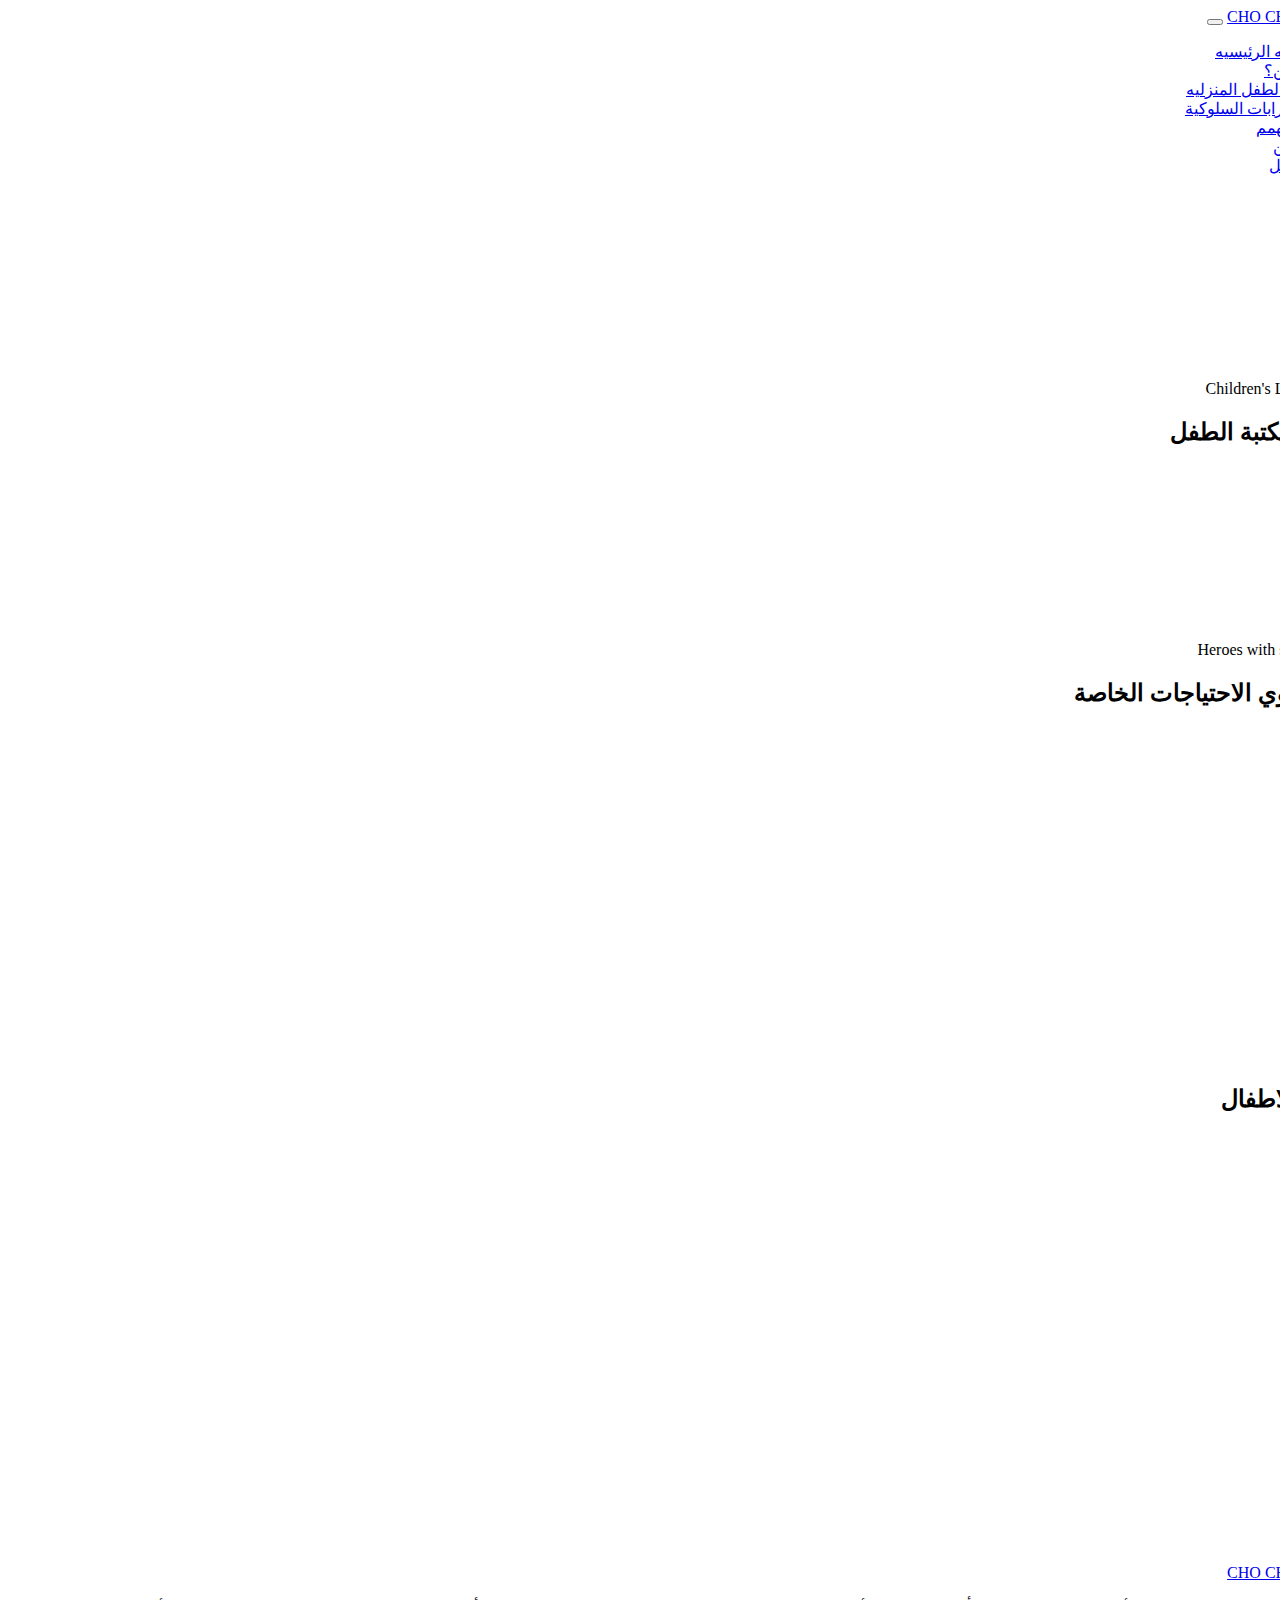
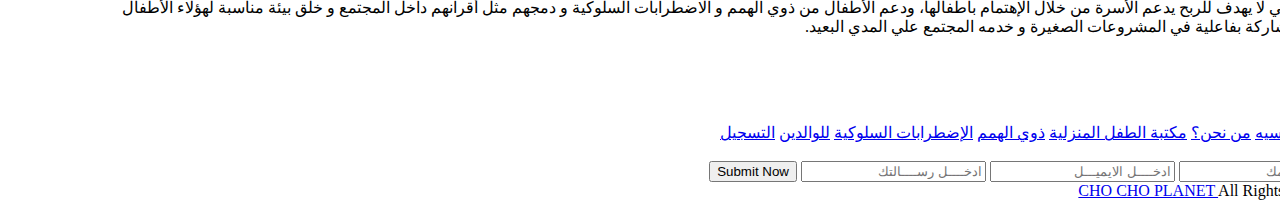
==== index.html @ f4aa1aa5 "Add files via upload" ====
<!DOCTYPE html>
<!-- الصفحه الرئيسيه -->

<html lang="en" dir="rtl">
  <head>
    <meta charset="UTF-8" />
    <meta http-equiv="X-UA-Compatible" content="IE=edge" />
    <meta name="viewport" content="width=device-width, initial-scale=1.0" />
    <meta name="description" content="kindergarten-website-template" />
    <link rel="shortcut icon" href="img/cover5.png" type="image/x-icon" />

    <!-- Google fonts -->
    <link rel="preconnect" href="https://fonts.googleapis.com" />
    <link rel="preconnect" href="https://fonts.gstatic.com" crossorigin />
    <link
      href="https://fonts.googleapis.com/css2?family=Nunito:ital,wght@0,200;0,300;0,400;0,500;0,600;0,700;1,200;1,300;1,400;1,500;1,600;1,700&display=swap"
      rel="stylesheet"
    />

    <!-- import css files -->
    <link rel="stylesheet" href="css/all.min.css" />
    <link rel="stylesheet" href="css/bootstrap.min.css" />
    <link rel="stylesheet" href="css/swiper-bundle.min.css" />
    <link rel="stylesheet" href="css/main.css" />
    <link href="https://unpkg.com/aos@2.3.1/dist/aos.css" rel="stylesheet" />
    <title>CHO CHO PLANET</title>
  </head>
  <body>
<!-- 
    <div id="loading">
      <i class="fa fa-spinner fa-5x fa-spin text-white"></i>
    </div>
 -->

 


    <!-- Start navbar -->
    <nav class="navbar navbar-expand-lg bg-light shadow-lg sticky-top color-nav">
      <div class="container">
        <a class="navbar-brand fs-3 fw-bold" href="/">CHO CHO PLANET</a>
        <button
          class="navbar-toggler shadow-none"
          type="button"
          data-bs-toggle="collapse"
          data-bs-target="#navbarSupportedContent"
          aria-controls="navbarSupportedContent"
          aria-expanded="false"
          aria-label="Toggle navigation"
        >
          <span class="navbar-toggler-icon"></span>
        </button>
        <div class="collapse navbar-collapse" id="navbarSupportedContent">
          <ul class="navbar-nav m-auto mb-2 mb-lg-0 p-0">
            <li class="nav-item">
              <a
                class="nav-link py-2 px-3 fw-bold text-black active"
                aria-current="page"
                href="index.html"
                >الصفحه الرئيسيه</a
              >
            </li>
            <li class="nav-item">
              <a class="nav-link py-2 px-3 fw-bold text-black" href="about.html"
                >من نحن؟</a
              >
            </li>
            <li class="nav-item">
              <a
                class="nav-link py-2 px-3 fw-bold text-black"
                href="classes.html"
                >مكتبه الطفل المنزليه</a
              >
            </li>
            <li class="nav-item">
              <a
                class="nav-link py-2 px-3 fw-bold text-black"
                href="teachers.html"
                > الإضطرابات السلوكية </a
              >
            </li>
            <li class="nav-item">
              <a
                class="nav-link py-2 px-3 fw-bold text-black"
                href="gallery.html"
                >  ذوي الهمم</a
              >
            </li>
            <!-- <li class="nav-item dropdown">
              <a
                class="nav-link py-2 px-3 fw-bold text-black dropdown-toggle"
                href="#"
                id="navbarDropdown"
                role="button"
                data-bs-toggle="dropdown"
                aria-expanded="false"
              >
                Pages
              </a>
              <ul class="dropdown-menu" aria-labelledby="navbarDropdown">
                <li>
                  <a class="dropdown-item" href="plog_grid.html">Blog Grid</a>
                </li>
                <li>
                  <a class="dropdown-item" href="plog_details.html"
                    >Blog Detail</a
                  >
                </li>
              </ul>
            </li> -->
            <li class="nav-item">
              <a
                class="nav-link py-2 px-3 fw-bold text-black"
                href="plog_grid.html"
                >للوالدين</a
              >
            </li>
            <li class="nav-item">
              <a
                class="nav-link py-2 px-3 fw-bold text-black"
                href="contact.html"
                >التسجيل</a
              >
            </li>
          </ul>
         <img src="img/llooggoo.png " class="rounded-3 sss "  alt="">
        </div>
      </div>
    </nav>
    <!-- End navbar -->



    <!-- Start Landing -->
    <section class="landing text-white cover ">
     <div class="screen">
      <div class="container mh-100 d-flex align-items-center ">
        <div class="row align-items-center ">
          <div class="col-lg-6 ">
            <div class="content ">
              <div class="title fs-4 text" data-aos="fade-right">
                Children's library
              </div>
              
              <h1 class="display-3 fw-bold text" data-aos="fade-left">
                ما هي مكتبة الطفل ؟
              </h1>
              <p data-aos="fade-up-right " class="text1">
                واحدة من المؤسسات ذات الطابع التعليمي والتثقيفي والترفيهي وتعمل أساسا على الإسهام في تنشئة الأطفال تنشئة سليمة، وتطوير اهتماماتهم وقدراتهم، وإكسابهم مهارات التعلم الذاتي، بما يتضمنه ذلك من تنمية مهاراتهم وقدراتهم القرائية في مختلف مراحل العمر، باستخدام شتى الوسائل .
              </p>
             
            </div>
          </div>
          <div class="col-lg-6">
            <div class="image">
              <img src="img/header.png" class="w-75" alt="img" />
            </div>
          </div>
        </div>
      </div>
     </div>
    </section>
    <!-- End Landing -->



          <!-- Start Features -->
          <div class="features  pt-5">
            <div class="container">
              <div class="main-heading text-center">
                <span class="text-uppercase position-relative d-inline-block px-2 text"
                  >Children's Library Goals</span
                >
                <h2 class="fw-bold my-3 text"> أهداف مكتبة الطفل </h2>
              </div>
              
              <div class="row row-cols-1 row-cols-md-2 row-cols-lg-3">
                <div class="col p-3">
                  <div
                    class="item h-100 d-flex gap-3 bg-light shadow p-4 rounded"
                    data-aos="fade-down-right"
                  >
                    <div class="flex-shrink-0">
                      <i class="fa-solid fa-1 fa-2xl text"></i>
                    </div>
                    <div class="flex-grow-1 ">
                      <p class="lh-lg text-muted h5 text">
                        تيسير استخدام الأطفال لمجموعة كبيرة ومتنوعة من الكتب .
                                          </div>
                  </div>
                </div>
                <div class="col p-3">
                  <div
                    class="item h-100 d-flex gap-3 bg-light shadow p-4 rounded"
                    data-aos="fade-down"
                  >
                    <div class="flex-shrink-0">
                      <i class="fa-solid fa-2 fa-2xl text"></i>
    
                    </div>
                    <div class="flex-grow-1">
                      <p class="lh-lg text-muted h5 text">
                        تطوير قدرات الطفل ومهاراته اللغوية والفنية والاجتماعية .                   </p> 
                    </div>
                  </div>
                </div>
                <div class="col p-3">
                  <div
                    class="item h-100 d-flex gap-3 bg-light shadow p-4 rounded"
                    data-aos="fade-down-left"
                  >
                    <div class="flex-shrink-0">
                      <i class="fa-solid fa-3 fa-2xl text"></i>
    
                    </div>
                    <div class="flex-grow-1">
                      <p class="lh-lg text-muted h5 text">
                        تشجيع الأطفال وغرس متعة القراءة لديهم .
                                          </div>
                  </div>
                </div>
                <div class="col p-3">
                  <div
                    class="item h-100 d-flex gap-3 bg-light shadow p-4 rounded"
                    data-aos="fade-up-right"
                  >
                    <div class="flex-shrink-0 ">
                      <i class="fa-solid fa-4 fa-2xl text"></i>
    
                    </div>
                    <div class="flex-grow-1">
                      <p class="lh-lg text-muted h5 text">
                        توفير و خلق بيئة مناسبة للطفل و الأطفال من ذوي الهمم للقدرة علي الإبداع .
                                            </p>
                    </div>
                  </div>
                </div>
                <div class="col p-3">
                  <div
                    class="item h-100 d-flex gap-3 bg-light shadow p-4 rounded"
                    data-aos="fade-up"
                  >
                    <div class="flex-shrink-0 ">
                      <i class="fa-solid fa-5 fa-2xl text"></i>
    
                    </div>
                    <div class="flex-grow-1">
                      <p class="lh-lg text-muted h5 text">
                        دعم و تشجيع الإندماج و الإنخراط بين كلاً من الأطفال و أطفال ذوي الهمم .
                      </p>
                    </div>
                  </div>
                </div>


              </div>
            </div>
          </div>
          <!-- End Features -->



    <!-- Start latest articles -->
    <div class="articles pt-1 ">
      <div class="container">
        <div class="main-heading text-center">
          <span class="text-uppercase position-relative d-inline-block px-2"
            >Heroes with special needs</span
          >
          <h2 class="fw-bold my-3">أبطال ذوي الاحتياجات الخاصة</h2>
        </div>
        <div class="row row-cols-1 row-cols-md-2 row-cols-lg-3">
          <div class="col p-3">
            <div
              class="item text-center rounded overflow-hidden bg-light border"
              data-aos="zoom-in"
            >
              <div class="image">
                <img src="img/ستيفن .jpg" class="img-fluid" alt="img" />
              </div>
              <div class="content p-4">
                <div class="h5 fw-bold">ستيفن هوكينج
                </div>
                <p class="my-3 ">
                  هو من أبرز علماء الفيزياء النظرية وعلم الكون على مستوى العالم، درس في جامعة أكسفورد وحصل منها على درجة الشرف الأولى في الفيزياء، أكمل دراسته في جامعة كامبريدج للحصول على الدكتوراه في علم الكون، له أبحاث نظرية في علم الكون وأبحاث في العلاقة بين الثقوب السوداء والديناميكا الحرارية، كما له أبحاث ودراسات في التسلسل الزمني.
                </p>

              </div>
            </div>
          </div>
          <div class="col p-3">
            <div
              class="item text-center rounded overflow-hidden bg-light border"
              data-aos="zoom-in"
            >
              <div class="image">
                <img src="img/rr.jfif" class="img-fluid" alt="img" />
              </div>
              <div class="content p-4">
                <div class="h5 fw-bold">جهان بخش صادقي</div>
                <p class="my-3">
                  فنان ايراني مصاب بالشلل الكلي ولا يفارق فراشه, لكنه من أشهر الرسامين. وساهم التحفيز الذي تلقاه من أصدقائه في إلهامه لتقديم المزيد ووجد رغبة شخصية في اكتشاف أعماقه على الرغم من إصابته بالشلل شبه الكامل، فإن المواطن الإيراني جهان بخش صادقي الذي كان مساعد خباز؛ نجح في الإنفاق على عائلته المكونة من 14 شخصًا؛ وذلك بثمن اللوحات الفنية البديعة التي يرسمها
                </p>

              </div>
            </div>
          </div>

          <div class="col p-3">
            <div
              class="item text-center rounded overflow-hidden bg-light border"
              data-aos="zoom-in"
            >
              <div class="image">
                <img src="img/طه-حسين.jpeg" class="img-fluid" alt="img" />
              </div>
              <div class="content p-4">
                <div class="h5 fw-bold">طه حسين</div>
                <p class="my-3">
                  يُعدّ طه حسين علي سلامة الملقّب بـِ عميد الأدب العربي أديباً وناقداً مصرياً، وعلماً من أعلام الحركة الأدبية العربية في العصر الحديث، ومن أهمّ إنجازاته تطوير الرواية العربية، أمّا أشهر مؤلفاته فهو كتاب الأيام الذي نشره في عام 1929م وتناول فيه سيرته الذاتية بأسلوب إبداعي.

                  ضرير لكنه تغلب على العتمة وحصل على لقب عميد الأدب العربي. وهو صاحب البصمة الكبرى في الثقافة العربية.                </p>

              </div>
            </div>
          </div>
        </div>
      </div>
    </div>
    <!-- End latest articles -->









    <!-- Start latest articles -->
   
    <div class="main-heading text-center mb-5">
      <span class="text-uppercase position-relative d-inline-block px-2"
        >kids stories</span
      >
      <h2 class="fw-bold my-3 "> قصص الاطفال  </h2>
    </div>

    <div class="container my-5">

      <div class="row "> 

        <div class="col-md-6 rounded-5">
          <div   class="item text-center rounded overflow-hidden  "
          data-aos="zoom-in">


            <video controls class="rounded-5">
            <source src="video1/1.mp4" type="video/mp4">
          
          </video>
          <h4 class="container p-3 w-75">قصة الارنب وحكايتة مع الخس و الجزر🥬🥕 قصص اطفال قبل النوم🐇 ارنب ارنوب</h4>
        </div>
        </div>



        <div class="col-md-6 rounded-5">
          <div   class="item text-center rounded overflow-hidden  "
          data-aos="zoom-in">


            <video controls class="rounded-5">
            <source src="video2/2.mp4" type="video/mp4">
          
          </video>
          <h4 class="container p-3 w-75">الجدهة السعيده 👵🏻
          </h4>
        </div>
        </div>




      </div>
    </div>



    <!-- End latest articles -->














    

    <!-- Start Footer -->
    <footer>
      <div class="container text-white">
        <div class="row ">
          
          <div class="col-lg-3 p-4">
            <div class="box">
              <a
                class="display-5  fw-bold text-decoration-none text-white fs-3"
                href="#"
                >CHO CHO PLANET
                </a
              >
              <p class="my-3">
                موقع الكتروني لا يهدف للربح يدعم الأسرة من خلال الإهتمام بأطفالها، ودعم الأطفال من ذوي الهمم و الاضطرابات السلوكية و دمجهم مثل أقرانهم داخل المجتمع و خلق بيئة مناسبة لهؤلاء الأطفال للإبداع و المشاركة بفاعلية في المشروعات الصغيرة و خدمه المجتمع علي المدي البعيد.
              </p>
              <ul class="list-unstyled mb-0 p-0 d-flex gap-2">
                <li>
                  <a href="https://www.facebook.com/profile.php?id=100079560855565&mibextid=ZbWKwL" target="_blank" aria-label="facebook-icon">
                    <i
                      class="fa-brands fa-facebook-f text-white border rounded-circle p-2"
                    >
                    </i>
                  </a>
                </li>


                <li>
                  <a href="http://tiktok.com/@chocho_planet" target="_blank" aria-label="tiktok-icon">
                    <i
                      class="fa-brands fa-tiktok text-white border rounded-circle p-2 "
                    >
                    </i>
                  </a>
                </li>
              </ul>
            </div>
          </div>

          <div class="col-lg-2 p-3">
            <div class="box">
              <div class="title fw-bold h4">اختصـــارات</div>
              <div class="links">
                <a
                  href="index.html"
                  class="d-block text-decoration-none text-white mt-2 px-4 position-relative"
                  >الصفحه الرئيسيه</a
                >
                <a
                  href="about.html"
                  class="d-block text-decoration-none text-white mt-2 px-4 position-relative"
                  >من نحن؟</a
                >
                <a
                  href="classes.html"
                  class="d-block text-decoration-none text-white mt-2 px-4 position-relative"
                  >مكتبة الطفل المنزلية</a
                >
                <a
                  href="gallery.html"
                  class="d-block text-decoration-none text-white mt-2 px-4 position-relative"
                  >ذوي الهمم</a
                > 
                <a
                href="teachers.html"
                class="d-block text-decoration-none text-white mt-2 px-4 position-relative"
                >الإضطرابات السلوكية</a
              >
                <a
                  href="plog_grid.html"
                  class="d-block text-decoration-none text-white mt-2 px-4 position-relative"
                  > للوالدين</a
                >
                <a
                  href="contact.html"
                  class="d-block text-decoration-none text-white mt-2 px-4 position-relative"
                  >التسجيل</a
                >
              </div>
            </div>
          </div>

          <div class="col p-3">
            <div class="box">
              <div class="title fw-bold h4">ارســل لـــنا</div>
              <form action="">
                <input
                  type="text"
                  placeholder="ادخــــل أســـمك"
                  class="form-control shadow-none fs-5 my-3 text-center"
                />
                <input
                  type="email"
                  placeholder="ادخــــل الايميـــل"
                  class="form-control shadow-none fs-5 my-3 text-center"
                />
                <input
                type="text"
                placeholder="ادخــــل رســــالتك"
                class="form-control shadow-none fs-5 my-3 text-center"
              />
                <input
                  type="submit"
                  value="Submit Now"
                  class="form-control shadow-none fs-5 my-3 rounded-pill border-0 text-white"
                />
                
              </form>
            </div>
          </div>
        </div>

        <div class="phoro-foter"></div>
        <div class="copy-right text-center border-top">
          &copy;
          <a href="#" class="text-decoration-none">
            <span>CHO CHO PLANET            </span>
          </a>
          All Rights Reserved 
        </div>
      </div>
    </footer>
    <!-- End Footer -->

    <!-- import js files -->
    <script src="js/jquery-3.6.0.min.js"></script>
    <script src="js/bootstrap.bundle.min.js"></script>
    <script src="js/all.min.js"></script>
    <script src="js/swiper-bundle.min.js"></script>
    <script src="https://unpkg.com/aos@2.3.1/dist/aos.js"></script>
    <script src="js/main.js"></script>
  </body>
</html>
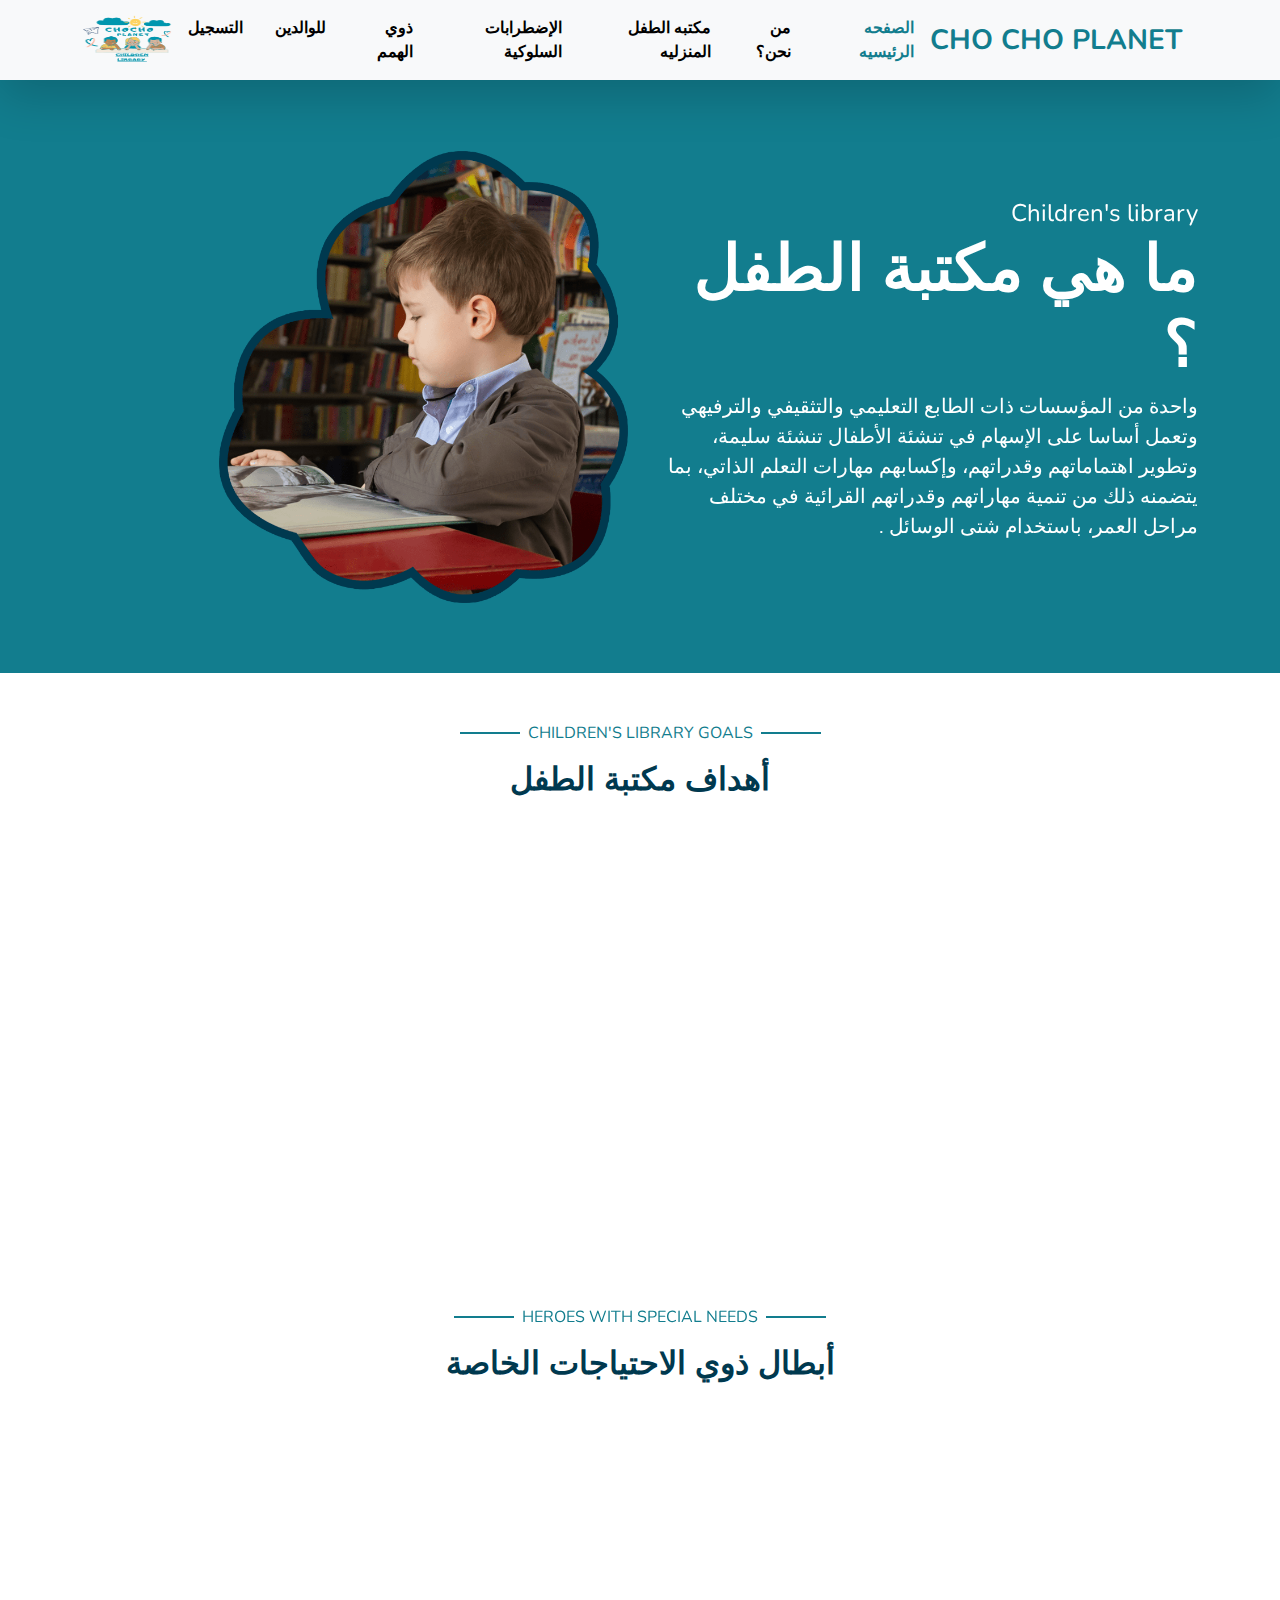
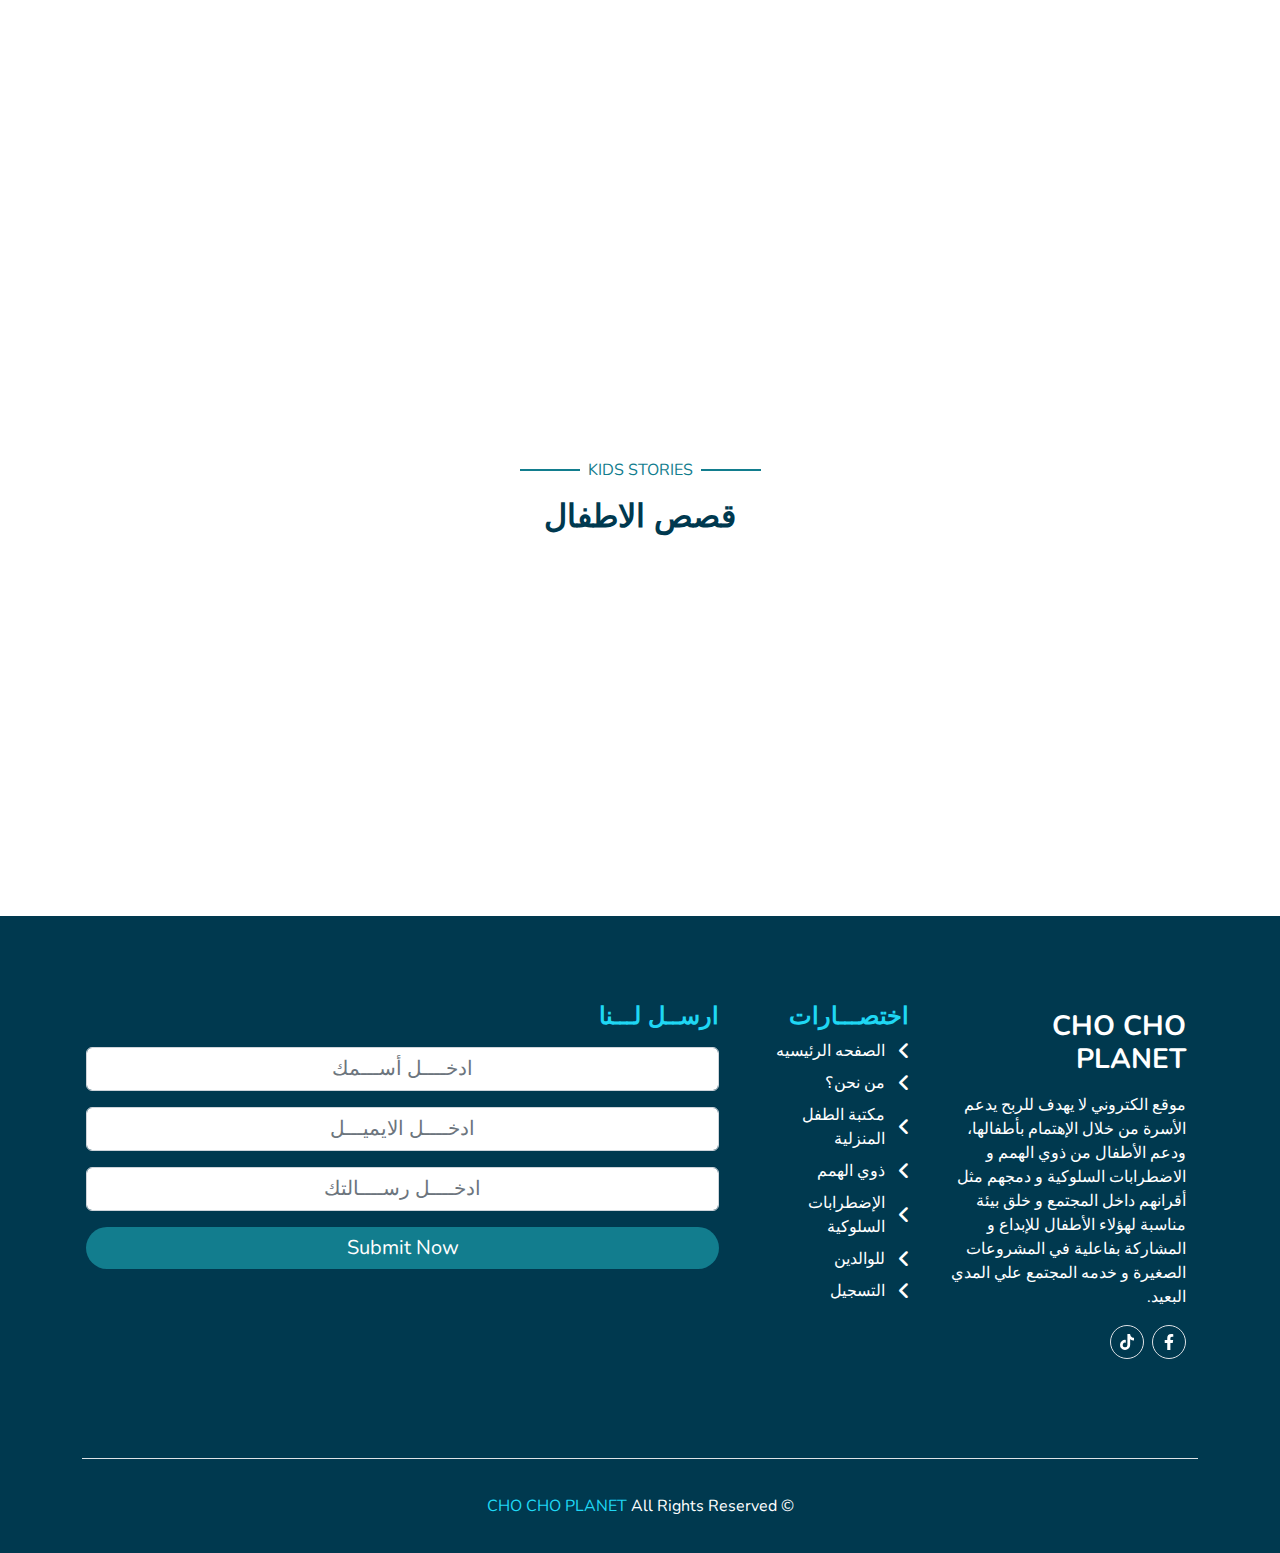
==== commit 902b257c: "Add files via upload" ====
--- a/index.html
+++ b/index.html
@@ -374,7 +374,7 @@
             <source src="video2/2.mp4" type="video/mp4">
           
           </video>
-          <h4 class="container p-3 w-75">الجدهة السعيده 👵🏻
+          <h4 class="container p-3 w-75">الجدة السعيده 👵🏻
           </h4>
         </div>
         </div>
--- a/css/all.min.css
+++ b/css/all.min.css
@@ -0,0 +1,9 @@
+/*!
+ * Font Awesome Free 6.1.1 by @fontawesome - https://fontawesome.com
+ * License - https://fontawesome.com/license/free (Icons: CC BY 4.0, Fonts: SIL OFL 1.1, Code: MIT License)
+ * Copyright 2022 Fonticons, Inc.
+ */
+
+
+ 
+.fa{font-family:var(--fa-style-family,"Font Awesome 6 Free");font-weight:var(--fa-style,900)}.fa,.fa-brands,.fa-duotone,.fa-light,.fa-regular,.fa-solid,.fa-thin,.fab,.fad,.fal,.far,.fas,.fat{-moz-osx-font-smoothing:grayscale;-webkit-font-smoothing:antialiased;display:var(--fa-display,inline-block);font-style:normal;font-variant:normal;line-height:1;text-rendering:auto}.fa-1x{font-size:1em}.fa-2x{font-size:2em}.fa-3x{font-size:3em}.fa-4x{font-size:4em}.fa-5x{font-size:5em}.fa-6x{font-size:6em}.fa-7x{font-size:7em}.fa-8x{font-size:8em}.fa-9x{font-size:9em}.fa-10x{font-size:10em}.fa-2xs{font-size:.625em;line-height:.1em;vertical-align:.225em}.fa-xs{font-size:.75em;line-height:.08333em;vertical-align:.125em}.fa-sm{font-size:.875em;line-height:.07143em;vertical-align:.05357em}.fa-lg{font-size:1.25em;line-height:.05em;vertical-align:-.075em}.fa-xl{font-size:1.5em;line-height:.04167em;vertical-align:-.125em}.fa-2xl{font-size:2em;line-height:.03125em;vertical-align:-.1875em}.fa-fw{text-align:center;width:1.25em}.fa-ul{list-style-type:none;margin-left:var(--fa-li-margin,2.5em);padding-left:0}.fa-ul>li{position:relative}.fa-li{left:calc(var(--fa-li-width, 2em)*-1);position:absolute;text-align:center;width:var(--fa-li-width,2em);line-height:inherit}.fa-border{border-radius:var(--fa-border-radius,.1em);border:var(--fa-border-width,.08em) var(--fa-border-style,solid) var(--fa-border-color,#eee);padding:var(--fa-border-padding,.2em .25em .15em)}.fa-pull-left{float:left;margin-right:var(--fa-pull-margin,.3em)}.fa-pull-right{float:right;margin-left:var(--fa-pull-margin,.3em)}.fa-beat{-webkit-animation-name:fa-beat;animation-name:fa-beat;-webkit-animation-delay:var(--fa-animation-delay,0);animation-delay:var(--fa-animation-delay,0);-webkit-animation-direction:var(--fa-animation-direction,normal);animation-direction:var(--fa-animation-direction,normal);-webkit-animation-duration:var(--fa-animation-duration,1s);animation-duration:var(--fa-animation-duration,1s);-webkit-animation-iteration-count:var(--fa-animation-iteration-count,infinite);animation-iteration-count:var(--fa-animation-iteration-count,infinite);-webkit-animation-timing-function:var(--fa-animation-timing,ease-in-out);animation-timing-function:var(--fa-animation-timing,ease-in-out)}.fa-bounce{-webkit-animation-name:fa-bounce;animation-name:fa-bounce;-webkit-animation-delay:var(--fa-animation-delay,0);animation-delay:var(--fa-animation-delay,0);-webkit-animation-direction:var(--fa-animation-direction,normal);animation-direction:var(--fa-animation-direction,normal);-webkit-animation-duration:var(--fa-animation-duration,1s);animation-duration:var(--fa-animation-duration,1s);-webkit-animation-iteration-count:var(--fa-animation-iteration-count,infinite);animation-iteration-count:var(--fa-animation-iteration-count,infinite);-webkit-animation-timing-function:var(--fa-animation-timing,cubic-bezier(.28,.84,.42,1));animation-timing-function:var(--fa-animation-timing,cubic-bezier(.28,.84,.42,1))}.fa-fade{-webkit-animation-name:fa-fade;animation-name:fa-fade;-webkit-animation-iteration-count:var(--fa-animation-iteration-count,infinite);animation-iteration-count:var(--fa-animation-iteration-count,infinite);-webkit-animation-timing-function:var(--fa-animation-timing,cubic-bezier(.4,0,.6,1));animation-timing-function:var(--fa-animation-timing,cubic-bezier(.4,0,.6,1))}.fa-beat-fade,.fa-fade{-webkit-animation-delay:var(--fa-animation-delay,0);animation-delay:var(--fa-animation-delay,0);-webkit-animation-direction:var(--fa-animation-direction,normal);animation-direction:var(--fa-animation-direction,normal);-webkit-animation-duration:var(--fa-animation-duration,1s);animation-duration:var(--fa-animation-duration,1s)}.fa-beat-fade{-webkit-animation-name:fa-beat-fade;animation-name:fa-beat-fade;-webkit-animation-iteration-count:var(--fa-animation-iteration-count,infinite);animation-iteration-count:var(--fa-animation-iteration-count,infinite);-webkit-animation-timing-function:var(--fa-animation-timing,cubic-bezier(.4,0,.6,1));animation-timing-function:var(--fa-animation-timing,cubic-bezier(.4,0,.6,1))}.fa-flip{-webkit-animation-name:fa-flip;animation-name:fa-flip;-webkit-animation-delay:var(--fa-animation-delay,0);animation-delay:var(--fa-animation-delay,0);-webkit-animation-direction:var(--fa-animation-direction,normal);animation-direction:var(--fa-animation-direction,normal);-webkit-animation-duration:var(--fa-animation-duration,1s);animation-duration:var(--fa-animation-duration,1s);-webkit-animation-iteration-count:var(--fa-animation-iteration-count,infinite);animation-iteration-count:var(--fa-animation-iteration-count,infinite);-webkit-animation-timing-function:var(--fa-animation-timing,ease-in-out);animation-timing-function:var(--fa-animation-timing,ease-in-out)}.fa-shake{-webkit-animation-name:fa-shake;animation-name:fa-shake;-webkit-animation-duration:var(--fa-animation-duration,1s);animation-duration:var(--fa-animation-duration,1s);-webkit-animation-iteration-count:var(--fa-animation-iteration-count,infinite);animation-iteration-count:var(--fa-animation-iteration-count,infinite);-webkit-animation-timing-function:var(--fa-animation-timing,linear);animation-timing-function:var(--fa-animation-timing,linear)}.fa-shake,.fa-spin{-webkit-animation-delay:var(--fa-animation-delay,0);animation-delay:var(--fa-animation-delay,0);-webkit-animation-direction:var(--fa-animation-direction,normal);animation-direction:var(--fa-animation-direction,normal)}.fa-spin{-webkit-animation-name:fa-spin;animation-name:fa-spin;-webkit-animation-duration:var(--fa-animation-duration,2s);animation-duration:var(--fa-animation-duration,2s);-webkit-animation-iteration-count:var(--fa-animation-iteration-count,infinite);animation-iteration-count:var(--fa-animation-iteration-count,infinite);-webkit-animation-timing-function:var(--fa-animation-timing,linear);animation-timing-function:var(--fa-animation-timing,linear)}.fa-spin-reverse{--fa-animation-direction:reverse}.fa-pulse,.fa-spin-pulse{-webkit-animation-name:fa-spin;animation-name:fa-spin;-webkit-animation-direction:var(--fa-animation-direction,normal);animation-direction:var(--fa-animation-direction,normal);-webkit-animation-duration:var(--fa-animation-duration,1s);animation-duration:var(--fa-animation-duration,1s);-webkit-animation-iteration-count:var(--fa-animation-iteration-count,infinite);animation-iteration-count:var(--fa-animation-iteration-count,infinite);-webkit-animation-timing-function:var(--fa-animation-timing,steps(8));animation-timing-function:var(--fa-animation-timing,steps(8))}@media (prefers-reduced-motion:reduce){.fa-beat,.fa-beat-fade,.fa-bounce,.fa-fade,.fa-flip,.fa-pulse,.fa-shake,.fa-spin,.fa-spin-pulse{-webkit-animation-delay:-1ms;animation-delay:-1ms;-webkit-animation-duration:1ms;animation-duration:1ms;-webkit-animation-iteration-count:1;animation-iteration-count:1;transition-delay:0s;transition-duration:0s}}@-webkit-keyframes fa-beat{0%,90%{-webkit-transform:scale(1);transform:scale(1)}45%{-webkit-transform:scale(var(--fa-beat-scale,1.25));transform:scale(var(--fa-beat-scale,1.25))}}@keyframes fa-beat{0%,90%{-webkit-transform:scale(1);transform:scale(1)}45%{-webkit-transform:scale(var(--fa-beat-scale,1.25));transform:scale(var(--fa-beat-scale,1.25))}}@-webkit-keyframes fa-bounce{0%{-webkit-transform:scale(1) translateY(0);transform:scale(1) translateY(0)}10%{-webkit-transform:scale(var(--fa-bounce-start-scale-x,1.1),var(--fa-bounce-start-scale-y,.9)) translateY(0);transform:scale(var(--fa-bounce-start-scale-x,1.1),var(--fa-bounce-start-scale-y,.9)) translateY(0)}30%{-webkit-transform:scale(var(--fa-bounce-jump-scale-x,.9),var(--fa-bounce-jump-scale-y,1.1)) translateY(var(--fa-bounce-height,-.5em));transform:scale(var(--fa-bounce-jump-scale-x,.9),var(--fa-bounce-jump-scale-y,1.1)) translateY(var(--fa-bounce-height,-.5em))}50%{-webkit-transform:scale(var(--fa-bounce-land-scale-x,1.05),var(--fa-bounce-land-scale-y,.95)) translateY(0);transform:scale(var(--fa-bounce-land-scale-x,1.05),var(--fa-bounce-land-scale-y,.95)) translateY(0)}57%{-webkit-transform:scale(1) translateY(var(--fa-bounce-rebound,-.125em));transform:scale(1) translateY(var(--fa-bounce-rebound,-.125em))}64%{-webkit-transform:scale(1) translateY(0);transform:scale(1) translateY(0)}to{-webkit-transform:scale(1) translateY(0);transform:scale(1) translateY(0)}}@keyframes fa-bounce{0%{-webkit-transform:scale(1) translateY(0);transform:scale(1) translateY(0)}10%{-webkit-transform:scale(var(--fa-bounce-start-scale-x,1.1),var(--fa-bounce-start-scale-y,.9)) translateY(0);transform:scale(var(--fa-bounce-start-scale-x,1.1),var(--fa-bounce-start-scale-y,.9)) translateY(0)}30%{-webkit-transform:scale(var(--fa-bounce-jump-scale-x,.9),var(--fa-bounce-jump-scale-y,1.1)) translateY(var(--fa-bounce-height,-.5em));transform:scale(var(--fa-bounce-jump-scale-x,.9),var(--fa-bounce-jump-scale-y,1.1)) translateY(var(--fa-bounce-height,-.5em))}50%{-webkit-transform:scale(var(--fa-bounce-land-scale-x,1.05),var(--fa-bounce-land-scale-y,.95)) translateY(0);transform:scale(var(--fa-bounce-land-scale-x,1.05),var(--fa-bounce-land-scale-y,.95)) translateY(0)}57%{-webkit-transform:scale(1) translateY(var(--fa-bounce-rebound,-.125em));transform:scale(1) translateY(var(--fa-bounce-rebound,-.125em))}64%{-webkit-transform:scale(1) translateY(0);transform:scale(1) translateY(0)}to{-webkit-transform:scale(1) translateY(0);transform:scale(1) translateY(0)}}@-webkit-keyframes fa-fade{50%{opacity:var(--fa-fade-opacity,.4)}}@keyframes fa-fade{50%{opacity:var(--fa-fade-opacity,.4)}}@-webkit-keyframes fa-beat-fade{0%,to{opacity:var(--fa-beat-fade-opacity,.4);-webkit-transform:scale(1);transform:scale(1)}50%{opacity:1;-webkit-transform:scale(var(--fa-beat-fade-scale,1.125));transform:scale(var(--fa-beat-fade-scale,1.125))}}@keyframes fa-beat-fade{0%,to{opacity:var(--fa-beat-fade-opacity,.4);-webkit-transform:scale(1);transform:scale(1)}50%{opacity:1;-webkit-transform:scale(var(--fa-beat-fade-scale,1.125));transform:scale(var(--fa-beat-fade-scale,1.125))}}@-webkit-keyframes fa-flip{50%{-webkit-transform:rotate3d(var(--fa-flip-x,0),var(--fa-flip-y,1),var(--fa-flip-z,0),var(--fa-flip-angle,-180deg));transform:rotate3d(var(--fa-flip-x,0),var(--fa-flip-y,1),var(--fa-flip-z,0),var(--fa-flip-angle,-180deg))}}@keyframes fa-flip{50%{-webkit-transform:rotate3d(var(--fa-flip-x,0),var(--fa-flip-y,1),var(--fa-flip-z,0),var(--fa-flip-angle,-180deg));transform:rotate3d(var(--fa-flip-x,0),var(--fa-flip-y,1),var(--fa-flip-z,0),var(--fa-flip-angle,-180deg))}}@-webkit-keyframes fa-shake{0%{-webkit-transform:rotate(-15deg);transform:rotate(-15deg)}4%{-webkit-transform:rotate(15deg);transform:rotate(15deg)}8%,24%{-webkit-transform:rotate(-18deg);transform:rotate(-18deg)}12%,28%{-webkit-transform:rotate(18deg);transform:rotate(18deg)}16%{-webkit-transform:rotate(-22deg);transform:rotate(-22deg)}20%{-webkit-transform:rotate(22deg);transform:rotate(22deg)}32%{-webkit-transform:rotate(-12deg);transform:rotate(-12deg)}36%{-webkit-transform:rotate(12deg);transform:rotate(12deg)}40%,to{-webkit-transform:rotate(0deg);transform:rotate(0deg)}}@keyframes fa-shake{0%{-webkit-transform:rotate(-15deg);transform:rotate(-15deg)}4%{-webkit-transform:rotate(15deg);transform:rotate(15deg)}8%,24%{-webkit-transform:rotate(-18deg);transform:rotate(-18deg)}12%,28%{-webkit-transform:rotate(18deg);transform:rotate(18deg)}16%{-webkit-transform:rotate(-22deg);transform:rotate(-22deg)}20%{-webkit-transform:rotate(22deg);transform:rotate(22deg)}32%{-webkit-transform:rotate(-12deg);transform:rotate(-12deg)}36%{-webkit-transform:rotate(12deg);transform:rotate(12deg)}40%,to{-webkit-transform:rotate(0deg);transform:rotate(0deg)}}@-webkit-keyframes fa-spin{0%{-webkit-transform:rotate(0deg);transform:rotate(0deg)}to{-webkit-transform:rotate(1turn);transform:rotate(1turn)}}@keyframes fa-spin{0%{-webkit-transform:rotate(0deg);transform:rotate(0deg)}to{-webkit-transform:rotate(1turn);transform:rotate(1turn)}}.fa-rotate-90{-webkit-transform:rotate(90deg);transform:rotate(90deg)}.fa-rotate-180{-webkit-transform:rotate(180deg);transform:rotate(180deg)}.fa-rotate-270{-webkit-transform:rotate(270deg);transform:rotate(270deg)}.fa-flip-horizontal{-webkit-transform:scaleX(-1);transform:scaleX(-1)}.fa-flip-vertical{-webkit-transform:scaleY(-1);transform:scaleY(-1)}.fa-flip-both,.fa-flip-horizontal.fa-flip-vertical{-webkit-transform:scale(-1);transform:scale(-1)}.fa-rotate-by{-webkit-transform:rotate(var(--fa-rotate-angle,none));transform:rotate(var(--fa-rotate-angle,none))}.fa-stack{display:inline-block;height:2em;line-height:2em;position:relative;vertical-align:middle;width:2.5em}.fa-stack-1x,.fa-stack-2x{left:0;position:absolute;text-align:center;width:100%;z-index:var(--fa-stack-z-index,auto)}.fa-stack-1x{line-height:inherit}.fa-stack-2x{font-size:2em}.fa-inverse{color:var(--fa-inverse,#fff)}.fa-0:before{content:"\30"}.fa-1:before{content:"\31"}.fa-2:before{content:"\32"}.fa-3:before{content:"\33"}.fa-4:before{content:"\34"}.fa-5:before{content:"\35"}.fa-6:before{content:"\36"}.fa-7:before{content:"\37"}.fa-8:before{content:"\38"}.fa-9:before{content:"\39"}.fa-a:before{content:"\41"}.fa-address-book:before,.fa-contact-book:before{content:"\f2b9"}.fa-address-card:before,.fa-contact-card:before,.fa-vcard:before{content:"\f2bb"}.fa-align-center:before{content:"\f037"}.fa-align-justify:before{content:"\f039"}.fa-align-left:before{content:"\f036"}.fa-align-right:before{content:"\f038"}.fa-anchor:before{content:"\f13d"}.fa-anchor-circle-check:before{content:"\e4aa"}.fa-anchor-circle-exclamation:before{content:"\e4ab"}.fa-anchor-circle-xmark:before{content:"\e4ac"}.fa-anchor-lock:before{content:"\e4ad"}.fa-angle-down:before{content:"\f107"}.fa-angle-left:before{content:"\f104"}.fa-angle-right:before{content:"\f105"}.fa-angle-up:before{content:"\f106"}.fa-angle-double-down:before,.fa-angles-down:before{content:"\f103"}.fa-angle-double-left:before,.fa-angles-left:before{content:"\f100"}.fa-angle-double-right:before,.fa-angles-right:before{content:"\f101"}.fa-angle-double-up:before,.fa-angles-up:before{content:"\f102"}.fa-ankh:before{content:"\f644"}.fa-apple-alt:before,.fa-apple-whole:before{content:"\f5d1"}.fa-archway:before{content:"\f557"}.fa-arrow-down:before{content:"\f063"}.fa-arrow-down-1-9:before,.fa-sort-numeric-asc:before,.fa-sort-numeric-down:before{content:"\f162"}.fa-arrow-down-9-1:before,.fa-sort-numeric-desc:before,.fa-sort-numeric-down-alt:before{content:"\f886"}.fa-arrow-down-a-z:before,.fa-sort-alpha-asc:before,.fa-sort-alpha-down:before{content:"\f15d"}.fa-arrow-down-long:before,.fa-long-arrow-down:before{content:"\f175"}.fa-arrow-down-short-wide:before,.fa-sort-amount-desc:before,.fa-sort-amount-down-alt:before{content:"\f884"}.fa-arrow-down-up-across-line:before{content:"\e4af"}.fa-arrow-down-up-lock:before{content:"\e4b0"}.fa-arrow-down-wide-short:before,.fa-sort-amount-asc:before,.fa-sort-amount-down:before{content:"\f160"}.fa-arrow-down-z-a:before,.fa-sort-alpha-desc:before,.fa-sort-alpha-down-alt:before{content:"\f881"}.fa-arrow-left:before{content:"\f060"}.fa-arrow-left-long:before,.fa-long-arrow-left:before{content:"\f177"}.fa-arrow-pointer:before,.fa-mouse-pointer:before{content:"\f245"}.fa-arrow-right:before{content:"\f061"}.fa-arrow-right-arrow-left:before,.fa-exchange:before{content:"\f0ec"}.fa-arrow-right-from-bracket:before,.fa-sign-out:before{content:"\f08b"}.fa-arrow-right-long:before,.fa-long-arrow-right:before{content:"\f178"}.fa-arrow-right-to-bracket:before,.fa-sign-in:before{content:"\f090"}.fa-arrow-right-to-city:before{content:"\e4b3"}.fa-arrow-left-rotate:before,.fa-arrow-rotate-back:before,.fa-arrow-rotate-backward:before,.fa-arrow-rotate-left:before,.fa-undo:before{content:"\f0e2"}.fa-arrow-right-rotate:before,.fa-arrow-rotate-forward:before,.fa-arrow-rotate-right:before,.fa-redo:before{content:"\f01e"}.fa-arrow-trend-down:before{content:"\e097"}.fa-arrow-trend-up:before{content:"\e098"}.fa-arrow-turn-down:before,.fa-level-down:before{content:"\f149"}.fa-arrow-turn-up:before,.fa-level-up:before{content:"\f148"}.fa-arrow-up:before{content:"\f062"}.fa-arrow-up-1-9:before,.fa-sort-numeric-up:before{content:"\f163"}.fa-arrow-up-9-1:before,.fa-sort-numeric-up-alt:before{content:"\f887"}.fa-arrow-up-a-z:before,.fa-sort-alpha-up:before{content:"\f15e"}.fa-arrow-up-from-bracket:before{content:"\e09a"}.fa-arrow-up-from-ground-water:before{content:"\e4b5"}.fa-arrow-up-from-water-pump:before{content:"\e4b6"}.fa-arrow-up-long:before,.fa-long-arrow-up:before{content:"\f176"}.fa-arrow-up-right-dots:before{content:"\e4b7"}.fa-arrow-up-right-from-square:before,.fa-external-link:before{content:"\f08e"}.fa-arrow-up-short-wide:before,.fa-sort-amount-up-alt:before{content:"\f885"}.fa-arrow-up-wide-short:before,.fa-sort-amount-up:before{content:"\f161"}.fa-arrow-up-z-a:before,.fa-sort-alpha-up-alt:before{content:"\f882"}.fa-arrows-down-to-line:before{content:"\e4b8"}.fa-arrows-down-to-people:before{content:"\e4b9"}.fa-arrows-h:before,.fa-arrows-left-right:before{content:"\f07e"}.fa-arrows-left-right-to-line:before{content:"\e4ba"}.fa-arrows-rotate:before,.fa-refresh:before,.fa-sync:before{content:"\f021"}.fa-arrows-spin:before{content:"\e4bb"}.fa-arrows-split-up-and-left:before{content:"\e4bc"}.fa-arrows-to-circle:before{content:"\e4bd"}.fa-arrows-to-dot:before{content:"\e4be"}.fa-arrows-to-eye:before{content:"\e4bf"}.fa-arrows-turn-right:before{content:"\e4c0"}.fa-arrows-turn-to-dots:before{content:"\e4c1"}.fa-arrows-up-down:before,.fa-arrows-v:before{content:"\f07d"}.fa-arrows-up-down-left-right:before,.fa-arrows:before{content:"\f047"}.fa-arrows-up-to-line:before{content:"\e4c2"}.fa-asterisk:before{content:"\2a"}.fa-at:before{content:"\40"}.fa-atom:before{content:"\f5d2"}.fa-audio-description:before{content:"\f29e"}.fa-austral-sign:before{content:"\e0a9"}.fa-award:before{content:"\f559"}.fa-b:before{content:"\42"}.fa-baby:before{content:"\f77c"}.fa-baby-carriage:before,.fa-carriage-baby:before{content:"\f77d"}.fa-backward:before{content:"\f04a"}.fa-backward-fast:before,.fa-fast-backward:before{content:"\f049"}.fa-backward-step:before,.fa-step-backward:before{content:"\f048"}.fa-bacon:before{content:"\f7e5"}.fa-bacteria:before{content:"\e059"}.fa-bacterium:before{content:"\e05a"}.fa-bag-shopping:before,.fa-shopping-bag:before{content:"\f290"}.fa-bahai:before{content:"\f666"}.fa-baht-sign:before{content:"\e0ac"}.fa-ban:before,.fa-cancel:before{content:"\f05e"}.fa-ban-smoking:before,.fa-smoking-ban:before{content:"\f54d"}.fa-band-aid:before,.fa-bandage:before{content:"\f462"}.fa-barcode:before{content:"\f02a"}.fa-bars:before,.fa-navicon:before{content:"\f0c9"}.fa-bars-progress:before,.fa-tasks-alt:before{content:"\f828"}.fa-bars-staggered:before,.fa-reorder:before,.fa-stream:before{content:"\f550"}.fa-baseball-ball:before,.fa-baseball:before{content:"\f433"}.fa-baseball-bat-ball:before{content:"\f432"}.fa-basket-shopping:before,.fa-shopping-basket:before{content:"\f291"}.fa-basketball-ball:before,.fa-basketball:before{content:"\f434"}.fa-bath:before,.fa-bathtub:before{content:"\f2cd"}.fa-battery-0:before,.fa-battery-empty:before{content:"\f244"}.fa-battery-5:before,.fa-battery-full:before,.fa-battery:before{content:"\f240"}.fa-battery-3:before,.fa-battery-half:before{content:"\f242"}.fa-battery-2:before,.fa-battery-quarter:before{content:"\f243"}.fa-battery-4:before,.fa-battery-three-quarters:before{content:"\f241"}.fa-bed:before{content:"\f236"}.fa-bed-pulse:before,.fa-procedures:before{content:"\f487"}.fa-beer-mug-empty:before,.fa-beer:before{content:"\f0fc"}.fa-bell:before{content:"\f0f3"}.fa-bell-concierge:before,.fa-concierge-bell:before{content:"\f562"}.fa-bell-slash:before{content:"\f1f6"}.fa-bezier-curve:before{content:"\f55b"}.fa-bicycle:before{content:"\f206"}.fa-binoculars:before{content:"\f1e5"}.fa-biohazard:before{content:"\f780"}.fa-bitcoin-sign:before{content:"\e0b4"}.fa-blender:before{content:"\f517"}.fa-blender-phone:before{content:"\f6b6"}.fa-blog:before{content:"\f781"}.fa-bold:before{content:"\f032"}.fa-bolt:before,.fa-zap:before{content:"\f0e7"}.fa-bolt-lightning:before{content:"\e0b7"}.fa-bomb:before{content:"\f1e2"}.fa-bone:before{content:"\f5d7"}.fa-bong:before{content:"\f55c"}.fa-book:before{content:"\f02d"}.fa-atlas:before,.fa-book-atlas:before{content:"\f558"}.fa-bible:before,.fa-book-bible:before{content:"\f647"}.fa-book-bookmark:before{content:"\e0bb"}.fa-book-journal-whills:before,.fa-journal-whills:before{content:"\f66a"}.fa-book-medical:before{content:"\f7e6"}.fa-book-open:before{content:"\f518"}.fa-book-open-reader:before,.fa-book-reader:before{content:"\f5da"}.fa-book-quran:before,.fa-quran:before{content:"\f687"}.fa-book-dead:before,.fa-book-skull:before{content:"\f6b7"}.fa-bookmark:before{content:"\f02e"}.fa-border-all:before{content:"\f84c"}.fa-border-none:before{content:"\f850"}.fa-border-style:before,.fa-border-top-left:before{content:"\f853"}.fa-bore-hole:before{content:"\e4c3"}.fa-bottle-droplet:before{content:"\e4c4"}.fa-bottle-water:before{content:"\e4c5"}.fa-bowl-food:before{content:"\e4c6"}.fa-bowl-rice:before{content:"\e2eb"}.fa-bowling-ball:before{content:"\f436"}.fa-box:before{content:"\f466"}.fa-archive:before,.fa-box-archive:before{content:"\f187"}.fa-box-open:before{content:"\f49e"}.fa-box-tissue:before{content:"\e05b"}.fa-boxes-packing:before{content:"\e4c7"}.fa-boxes-alt:before,.fa-boxes-stacked:before,.fa-boxes:before{content:"\f468"}.fa-braille:before{content:"\f2a1"}.fa-brain:before{content:"\f5dc"}.fa-brazilian-real-sign:before{content:"\e46c"}.fa-bread-slice:before{content:"\f7ec"}.fa-bridge:before{content:"\e4c8"}.fa-bridge-circle-check:before{content:"\e4c9"}.fa-bridge-circle-exclamation:before{content:"\e4ca"}.fa-bridge-circle-xmark:before{content:"\e4cb"}.fa-bridge-lock:before{content:"\e4cc"}.fa-bridge-water:before{content:"\e4ce"}.fa-briefcase:before{content:"\f0b1"}.fa-briefcase-medical:before{content:"\f469"}.fa-broom:before{content:"\f51a"}.fa-broom-ball:before,.fa-quidditch-broom-ball:before,.fa-quidditch:before{content:"\f458"}.fa-brush:before{content:"\f55d"}.fa-bucket:before{content:"\e4cf"}.fa-bug:before{content:"\f188"}.fa-bug-slash:before{content:"\e490"}.fa-bugs:before{content:"\e4d0"}.fa-building:before{content:"\f1ad"}.fa-building-circle-arrow-right:before{content:"\e4d1"}.fa-building-circle-check:before{content:"\e4d2"}.fa-building-circle-exclamation:before{content:"\e4d3"}.fa-building-circle-xmark:before{content:"\e4d4"}.fa-bank:before,.fa-building-columns:before,.fa-institution:before,.fa-museum:before,.fa-university:before{content:"\f19c"}.fa-building-flag:before{content:"\e4d5"}.fa-building-lock:before{content:"\e4d6"}.fa-building-ngo:before{content:"\e4d7"}.fa-building-shield:before{content:"\e4d8"}.fa-building-un:before{content:"\e4d9"}.fa-building-user:before{content:"\e4da"}.fa-building-wheat:before{content:"\e4db"}.fa-bullhorn:before{content:"\f0a1"}.fa-bullseye:before{content:"\f140"}.fa-burger:before,.fa-hamburger:before{content:"\f805"}.fa-burst:before{content:"\e4dc"}.fa-bus:before{content:"\f207"}.fa-bus-alt:before,.fa-bus-simple:before{content:"\f55e"}.fa-briefcase-clock:before,.fa-business-time:before{content:"\f64a"}.fa-c:before{content:"\43"}.fa-birthday-cake:before,.fa-cake-candles:before,.fa-cake:before{content:"\f1fd"}.fa-calculator:before{content:"\f1ec"}.fa-calendar:before{content:"\f133"}.fa-calendar-check:before{content:"\f274"}.fa-calendar-day:before{content:"\f783"}.fa-calendar-alt:before,.fa-calendar-days:before{content:"\f073"}.fa-calendar-minus:before{content:"\f272"}.fa-calendar-plus:before{content:"\f271"}.fa-calendar-week:before{content:"\f784"}.fa-calendar-times:before,.fa-calendar-xmark:before{content:"\f273"}.fa-camera-alt:before,.fa-camera:before{content:"\f030"}.fa-camera-retro:before{content:"\f083"}.fa-camera-rotate:before{content:"\e0d8"}.fa-campground:before{content:"\f6bb"}.fa-candy-cane:before{content:"\f786"}.fa-cannabis:before{content:"\f55f"}.fa-capsules:before{content:"\f46b"}.fa-automobile:before,.fa-car:before{content:"\f1b9"}.fa-battery-car:before,.fa-car-battery:before{content:"\f5df"}.fa-car-burst:before,.fa-car-crash:before{content:"\f5e1"}.fa-car-on:before{content:"\e4dd"}.fa-car-alt:before,.fa-car-rear:before{content:"\f5de"}.fa-car-side:before{content:"\f5e4"}.fa-car-tunnel:before{content:"\e4de"}.fa-caravan:before{content:"\f8ff"}.fa-caret-down:before{content:"\f0d7"}.fa-caret-left:before{content:"\f0d9"}.fa-caret-right:before{content:"\f0da"}.fa-caret-up:before{content:"\f0d8"}.fa-carrot:before{content:"\f787"}.fa-cart-arrow-down:before{content:"\f218"}.fa-cart-flatbed:before,.fa-dolly-flatbed:before{content:"\f474"}.fa-cart-flatbed-suitcase:before,.fa-luggage-cart:before{content:"\f59d"}.fa-cart-plus:before{content:"\f217"}.fa-cart-shopping:before,.fa-shopping-cart:before{content:"\f07a"}.fa-cash-register:before{content:"\f788"}.fa-cat:before{content:"\f6be"}.fa-cedi-sign:before{content:"\e0df"}.fa-cent-sign:before{content:"\e3f5"}.fa-certificate:before{content:"\f0a3"}.fa-chair:before{content:"\f6c0"}.fa-blackboard:before,.fa-chalkboard:before{content:"\f51b"}.fa-chalkboard-teacher:before,.fa-chalkboard-user:before{content:"\f51c"}.fa-champagne-glasses:before,.fa-glass-cheers:before{content:"\f79f"}.fa-charging-station:before{content:"\f5e7"}.fa-area-chart:before,.fa-chart-area:before{content:"\f1fe"}.fa-bar-chart:before,.fa-chart-bar:before{content:"\f080"}.fa-chart-column:before{content:"\e0e3"}.fa-chart-gantt:before{content:"\e0e4"}.fa-chart-line:before,.fa-line-chart:before{content:"\f201"}.fa-chart-pie:before,.fa-pie-chart:before{content:"\f200"}.fa-chart-simple:before{content:"\e473"}.fa-check:before{content:"\f00c"}.fa-check-double:before{content:"\f560"}.fa-check-to-slot:before,.fa-vote-yea:before{content:"\f772"}.fa-cheese:before{content:"\f7ef"}.fa-chess:before{content:"\f439"}.fa-chess-bishop:before{content:"\f43a"}.fa-chess-board:before{content:"\f43c"}.fa-chess-king:before{content:"\f43f"}.fa-chess-knight:before{content:"\f441"}.fa-chess-pawn:before{content:"\f443"}.fa-chess-queen:before{content:"\f445"}.fa-chess-rook:before{content:"\f447"}.fa-chevron-down:before{content:"\f078"}.fa-chevron-left:before{content:"\f053"}.fa-chevron-right:before{content:"\f054"}.fa-chevron-up:before{content:"\f077"}.fa-child:before{content:"\f1ae"}.fa-child-dress:before{content:"\e59c"}.fa-child-reaching:before{content:"\e59d"}.fa-child-rifle:before{content:"\e4e0"}.fa-children:before{content:"\e4e1"}.fa-church:before{content:"\f51d"}.fa-circle:before{content:"\f111"}.fa-arrow-circle-down:before,.fa-circle-arrow-down:before{content:"\f0ab"}.fa-arrow-circle-left:before,.fa-circle-arrow-left:before{content:"\f0a8"}.fa-arrow-circle-right:before,.fa-circle-arrow-right:before{content:"\f0a9"}.fa-arrow-circle-up:before,.fa-circle-arrow-up:before{content:"\f0aa"}.fa-check-circle:before,.fa-circle-check:before{content:"\f058"}.fa-chevron-circle-down:before,.fa-circle-chevron-down:before{content:"\f13a"}.fa-chevron-circle-left:before,.fa-circle-chevron-left:before{content:"\f137"}.fa-chevron-circle-right:before,.fa-circle-chevron-right:before{content:"\f138"}.fa-chevron-circle-up:before,.fa-circle-chevron-up:before{content:"\f139"}.fa-circle-dollar-to-slot:before,.fa-donate:before{content:"\f4b9"}.fa-circle-dot:before,.fa-dot-circle:before{content:"\f192"}.fa-arrow-alt-circle-down:before,.fa-circle-down:before{content:"\f358"}.fa-circle-exclamation:before,.fa-exclamation-circle:before{content:"\f06a"}.fa-circle-h:before,.fa-hospital-symbol:before{content:"\f47e"}.fa-adjust:before,.fa-circle-half-stroke:before{content:"\f042"}.fa-circle-info:before,.fa-info-circle:before{content:"\f05a"}.fa-arrow-alt-circle-left:before,.fa-circle-left:before{content:"\f359"}.fa-circle-minus:before,.fa-minus-circle:before{content:"\f056"}.fa-circle-nodes:before{content:"\e4e2"}.fa-circle-notch:before{content:"\f1ce"}.fa-circle-pause:before,.fa-pause-circle:before{content:"\f28b"}.fa-circle-play:before,.fa-play-circle:before{content:"\f144"}.fa-circle-plus:before,.fa-plus-circle:before{content:"\f055"}.fa-circle-question:before,.fa-question-circle:before{content:"\f059"}.fa-circle-radiation:before,.fa-radiation-alt:before{content:"\f7ba"}.fa-arrow-alt-circle-right:before,.fa-circle-right:before{content:"\f35a"}.fa-circle-stop:before,.fa-stop-circle:before{content:"\f28d"}.fa-arrow-alt-circle-up:before,.fa-circle-up:before{content:"\f35b"}.fa-circle-user:before,.fa-user-circle:before{content:"\f2bd"}.fa-circle-xmark:before,.fa-times-circle:before,.fa-xmark-circle:before{content:"\f057"}.fa-city:before{content:"\f64f"}.fa-clapperboard:before{content:"\e131"}.fa-clipboard:before{content:"\f328"}.fa-clipboard-check:before{content:"\f46c"}.fa-clipboard-list:before{content:"\f46d"}.fa-clipboard-question:before{content:"\e4e3"}.fa-clipboard-user:before{content:"\f7f3"}.fa-clock-four:before,.fa-clock:before{content:"\f017"}.fa-clock-rotate-left:before,.fa-history:before{content:"\f1da"}.fa-clone:before{content:"\f24d"}.fa-closed-captioning:before{content:"\f20a"}.fa-cloud:before{content:"\f0c2"}.fa-cloud-arrow-down:before,.fa-cloud-download-alt:before,.fa-cloud-download:before{content:"\f0ed"}.fa-cloud-arrow-up:before,.fa-cloud-upload-alt:before,.fa-cloud-upload:before{content:"\f0ee"}.fa-cloud-bolt:before,.fa-thunderstorm:before{content:"\f76c"}.fa-cloud-meatball:before{content:"\f73b"}.fa-cloud-moon:before{content:"\f6c3"}.fa-cloud-moon-rain:before{content:"\f73c"}.fa-cloud-rain:before{content:"\f73d"}.fa-cloud-showers-heavy:before{content:"\f740"}.fa-cloud-showers-water:before{content:"\e4e4"}.fa-cloud-sun:before{content:"\f6c4"}.fa-cloud-sun-rain:before{content:"\f743"}.fa-clover:before{content:"\e139"}.fa-code:before{content:"\f121"}.fa-code-branch:before{content:"\f126"}.fa-code-commit:before{content:"\f386"}.fa-code-compare:before{content:"\e13a"}.fa-code-fork:before{content:"\e13b"}.fa-code-merge:before{content:"\f387"}.fa-code-pull-request:before{content:"\e13c"}.fa-coins:before{content:"\f51e"}.fa-colon-sign:before{content:"\e140"}.fa-comment:before{content:"\f075"}.fa-comment-dollar:before{content:"\f651"}.fa-comment-dots:before,.fa-commenting:before{content:"\f4ad"}.fa-comment-medical:before{content:"\f7f5"}.fa-comment-slash:before{content:"\f4b3"}.fa-comment-sms:before,.fa-sms:before{content:"\f7cd"}.fa-comments:before{content:"\f086"}.fa-comments-dollar:before{content:"\f653"}.fa-compact-disc:before{content:"\f51f"}.fa-compass:before{content:"\f14e"}.fa-compass-drafting:before,.fa-drafting-compass:before{content:"\f568"}.fa-compress:before{content:"\f066"}.fa-computer:before{content:"\e4e5"}.fa-computer-mouse:before,.fa-mouse:before{content:"\f8cc"}.fa-cookie:before{content:"\f563"}.fa-cookie-bite:before{content:"\f564"}.fa-copy:before{content:"\f0c5"}.fa-copyright:before{content:"\f1f9"}.fa-couch:before{content:"\f4b8"}.fa-cow:before{content:"\f6c8"}.fa-credit-card-alt:before,.fa-credit-card:before{content:"\f09d"}.fa-crop:before{content:"\f125"}.fa-crop-alt:before,.fa-crop-simple:before{content:"\f565"}.fa-cross:before{content:"\f654"}.fa-crosshairs:before{content:"\f05b"}.fa-crow:before{content:"\f520"}.fa-crown:before{content:"\f521"}.fa-crutch:before{content:"\f7f7"}.fa-cruzeiro-sign:before{content:"\e152"}.fa-cube:before{content:"\f1b2"}.fa-cubes:before{content:"\f1b3"}.fa-cubes-stacked:before{content:"\e4e6"}.fa-d:before{content:"\44"}.fa-database:before{content:"\f1c0"}.fa-backspace:before,.fa-delete-left:before{content:"\f55a"}.fa-democrat:before{content:"\f747"}.fa-desktop-alt:before,.fa-desktop:before{content:"\f390"}.fa-dharmachakra:before{content:"\f655"}.fa-diagram-next:before{content:"\e476"}.fa-diagram-predecessor:before{content:"\e477"}.fa-diagram-project:before,.fa-project-diagram:before{content:"\f542"}.fa-diagram-successor:before{content:"\e47a"}.fa-diamond:before{content:"\f219"}.fa-diamond-turn-right:before,.fa-directions:before{content:"\f5eb"}.fa-dice:before{content:"\f522"}.fa-dice-d20:before{content:"\f6cf"}.fa-dice-d6:before{content:"\f6d1"}.fa-dice-five:before{content:"\f523"}.fa-dice-four:before{content:"\f524"}.fa-dice-one:before{content:"\f525"}.fa-dice-six:before{content:"\f526"}.fa-dice-three:before{content:"\f527"}.fa-dice-two:before{content:"\f528"}.fa-disease:before{content:"\f7fa"}.fa-display:before{content:"\e163"}.fa-divide:before{content:"\f529"}.fa-dna:before{content:"\f471"}.fa-dog:before{content:"\f6d3"}.fa-dollar-sign:before,.fa-dollar:before,.fa-usd:before{content:"\24"}.fa-dolly-box:before,.fa-dolly:before{content:"\f472"}.fa-dong-sign:before{content:"\e169"}.fa-door-closed:before{content:"\f52a"}.fa-door-open:before{content:"\f52b"}.fa-dove:before{content:"\f4ba"}.fa-compress-alt:before,.fa-down-left-and-up-right-to-center:before{content:"\f422"}.fa-down-long:before,.fa-long-arrow-alt-down:before{content:"\f309"}.fa-download:before{content:"\f019"}.fa-dragon:before{content:"\f6d5"}.fa-draw-polygon:before{content:"\f5ee"}.fa-droplet:before,.fa-tint:before{content:"\f043"}.fa-droplet-slash:before,.fa-tint-slash:before{content:"\f5c7"}.fa-drum:before{content:"\f569"}.fa-drum-steelpan:before{content:"\f56a"}.fa-drumstick-bite:before{content:"\f6d7"}.fa-dumbbell:before{content:"\f44b"}.fa-dumpster:before{content:"\f793"}.fa-dumpster-fire:before{content:"\f794"}.fa-dungeon:before{content:"\f6d9"}.fa-e:before{content:"\45"}.fa-deaf:before,.fa-deafness:before,.fa-ear-deaf:before,.fa-hard-of-hearing:before{content:"\f2a4"}.fa-assistive-listening-systems:before,.fa-ear-listen:before{content:"\f2a2"}.fa-earth-africa:before,.fa-globe-africa:before{content:"\f57c"}.fa-earth-america:before,.fa-earth-americas:before,.fa-earth:before,.fa-globe-americas:before{content:"\f57d"}.fa-earth-asia:before,.fa-globe-asia:before{content:"\f57e"}.fa-earth-europe:before,.fa-globe-europe:before{content:"\f7a2"}.fa-earth-oceania:before,.fa-globe-oceania:before{content:"\e47b"}.fa-egg:before{content:"\f7fb"}.fa-eject:before{content:"\f052"}.fa-elevator:before{content:"\e16d"}.fa-ellipsis-h:before,.fa-ellipsis:before{content:"\f141"}.fa-ellipsis-v:before,.fa-ellipsis-vertical:before{content:"\f142"}.fa-envelope:before{content:"\f0e0"}.fa-envelope-circle-check:before{content:"\e4e8"}.fa-envelope-open:before{content:"\f2b6"}.fa-envelope-open-text:before{content:"\f658"}.fa-envelopes-bulk:before,.fa-mail-bulk:before{content:"\f674"}.fa-equals:before{content:"\3d"}.fa-eraser:before{content:"\f12d"}.fa-ethernet:before{content:"\f796"}.fa-eur:before,.fa-euro-sign:before,.fa-euro:before{content:"\f153"}.fa-exclamation:before{content:"\21"}.fa-expand:before{content:"\f065"}.fa-explosion:before{content:"\e4e9"}.fa-eye:before{content:"\f06e"}.fa-eye-dropper-empty:before,.fa-eye-dropper:before,.fa-eyedropper:before{content:"\f1fb"}.fa-eye-low-vision:before,.fa-low-vision:before{content:"\f2a8"}.fa-eye-slash:before{content:"\f070"}.fa-f:before{content:"\46"}.fa-angry:before,.fa-face-angry:before{content:"\f556"}.fa-dizzy:before,.fa-face-dizzy:before{content:"\f567"}.fa-face-flushed:before,.fa-flushed:before{content:"\f579"}.fa-face-frown:before,.fa-frown:before{content:"\f119"}.fa-face-frown-open:before,.fa-frown-open:before{content:"\f57a"}.fa-face-grimace:before,.fa-grimace:before{content:"\f57f"}.fa-face-grin:before,.fa-grin:before{content:"\f580"}.fa-face-grin-beam:before,.fa-grin-beam:before{content:"\f582"}.fa-face-grin-beam-sweat:before,.fa-grin-beam-sweat:before{content:"\f583"}.fa-face-grin-hearts:before,.fa-grin-hearts:before{content:"\f584"}.fa-face-grin-squint:before,.fa-grin-squint:before{content:"\f585"}.fa-face-grin-squint-tears:before,.fa-grin-squint-tears:before{content:"\f586"}.fa-face-grin-stars:before,.fa-grin-stars:before{content:"\f587"}.fa-face-grin-tears:before,.fa-grin-tears:before{content:"\f588"}.fa-face-grin-tongue:before,.fa-grin-tongue:before{content:"\f589"}.fa-face-grin-tongue-squint:before,.fa-grin-tongue-squint:before{content:"\f58a"}.fa-face-grin-tongue-wink:before,.fa-grin-tongue-wink:before{content:"\f58b"}.fa-face-grin-wide:before,.fa-grin-alt:before{content:"\f581"}.fa-face-grin-wink:before,.fa-grin-wink:before{content:"\f58c"}.fa-face-kiss:before,.fa-kiss:before{content:"\f596"}.fa-face-kiss-beam:before,.fa-kiss-beam:before{content:"\f597"}.fa-face-kiss-wink-heart:before,.fa-kiss-wink-heart:before{content:"\f598"}.fa-face-laugh:before,.fa-laugh:before{content:"\f599"}.fa-face-laugh-beam:before,.fa-laugh-beam:before{content:"\f59a"}.fa-face-laugh-squint:before,.fa-laugh-squint:before{content:"\f59b"}.fa-face-laugh-wink:before,.fa-laugh-wink:before{content:"\f59c"}.fa-face-meh:before,.fa-meh:before{content:"\f11a"}.fa-face-meh-blank:before,.fa-meh-blank:before{content:"\f5a4"}.fa-face-rolling-eyes:before,.fa-meh-rolling-eyes:before{content:"\f5a5"}.fa-face-sad-cry:before,.fa-sad-cry:before{content:"\f5b3"}.fa-face-sad-tear:before,.fa-sad-tear:before{content:"\f5b4"}.fa-face-smile:before,.fa-smile:before{content:"\f118"}.fa-face-smile-beam:before,.fa-smile-beam:before{content:"\f5b8"}.fa-face-smile-wink:before,.fa-smile-wink:before{content:"\f4da"}.fa-face-surprise:before,.fa-surprise:before{content:"\f5c2"}.fa-face-tired:before,.fa-tired:before{content:"\f5c8"}.fa-fan:before{content:"\f863"}.fa-faucet:before{content:"\e005"}.fa-faucet-drip:before{content:"\e006"}.fa-fax:before{content:"\f1ac"}.fa-feather:before{content:"\f52d"}.fa-feather-alt:before,.fa-feather-pointed:before{content:"\f56b"}.fa-ferry:before{content:"\e4ea"}.fa-file:before{content:"\f15b"}.fa-file-arrow-down:before,.fa-file-download:before{content:"\f56d"}.fa-file-arrow-up:before,.fa-file-upload:before{content:"\f574"}.fa-file-audio:before{content:"\f1c7"}.fa-file-circle-check:before{content:"\e493"}.fa-file-circle-exclamation:before{content:"\e4eb"}.fa-file-circle-minus:before{content:"\e4ed"}.fa-file-circle-plus:before{content:"\e4ee"}.fa-file-circle-question:before{content:"\e4ef"}.fa-file-circle-xmark:before{content:"\e494"}.fa-file-code:before{content:"\f1c9"}.fa-file-contract:before{content:"\f56c"}.fa-file-csv:before{content:"\f6dd"}.fa-file-excel:before{content:"\f1c3"}.fa-arrow-right-from-file:before,.fa-file-export:before{content:"\f56e"}.fa-file-image:before{content:"\f1c5"}.fa-arrow-right-to-file:before,.fa-file-import:before{content:"\f56f"}.fa-file-invoice:before{content:"\f570"}.fa-file-invoice-dollar:before{content:"\f571"}.fa-file-alt:before,.fa-file-lines:before,.fa-file-text:before{content:"\f15c"}.fa-file-medical:before{content:"\f477"}.fa-file-pdf:before{content:"\f1c1"}.fa-file-edit:before,.fa-file-pen:before{content:"\f31c"}.fa-file-powerpoint:before{content:"\f1c4"}.fa-file-prescription:before{content:"\f572"}.fa-file-shield:before{content:"\e4f0"}.fa-file-signature:before{content:"\f573"}.fa-file-video:before{content:"\f1c8"}.fa-file-medical-alt:before,.fa-file-waveform:before{content:"\f478"}.fa-file-word:before{content:"\f1c2"}.fa-file-archive:before,.fa-file-zipper:before{content:"\f1c6"}.fa-fill:before{content:"\f575"}.fa-fill-drip:before{content:"\f576"}.fa-film:before{content:"\f008"}.fa-filter:before{content:"\f0b0"}.fa-filter-circle-dollar:before,.fa-funnel-dollar:before{content:"\f662"}.fa-filter-circle-xmark:before{content:"\e17b"}.fa-fingerprint:before{content:"\f577"}.fa-fire:before{content:"\f06d"}.fa-fire-burner:before{content:"\e4f1"}.fa-fire-extinguisher:before{content:"\f134"}.fa-fire-alt:before,.fa-fire-flame-curved:before{content:"\f7e4"}.fa-burn:before,.fa-fire-flame-simple:before{content:"\f46a"}.fa-fish:before{content:"\f578"}.fa-fish-fins:before{content:"\e4f2"}.fa-flag:before{content:"\f024"}.fa-flag-checkered:before{content:"\f11e"}.fa-flag-usa:before{content:"\f74d"}.fa-flask:before{content:"\f0c3"}.fa-flask-vial:before{content:"\e4f3"}.fa-floppy-disk:before,.fa-save:before{content:"\f0c7"}.fa-florin-sign:before{content:"\e184"}.fa-folder-blank:before,.fa-folder:before{content:"\f07b"}.fa-folder-closed:before{content:"\e185"}.fa-folder-minus:before{content:"\f65d"}.fa-folder-open:before{content:"\f07c"}.fa-folder-plus:before{content:"\f65e"}.fa-folder-tree:before{content:"\f802"}.fa-font:before{content:"\f031"}.fa-football-ball:before,.fa-football:before{content:"\f44e"}.fa-forward:before{content:"\f04e"}.fa-fast-forward:before,.fa-forward-fast:before{content:"\f050"}.fa-forward-step:before,.fa-step-forward:before{content:"\f051"}.fa-franc-sign:before{content:"\e18f"}.fa-frog:before{content:"\f52e"}.fa-futbol-ball:before,.fa-futbol:before,.fa-soccer-ball:before{content:"\f1e3"}.fa-g:before{content:"\47"}.fa-gamepad:before{content:"\f11b"}.fa-gas-pump:before{content:"\f52f"}.fa-dashboard:before,.fa-gauge-med:before,.fa-gauge:before,.fa-tachometer-alt-average:before{content:"\f624"}.fa-gauge-high:before,.fa-tachometer-alt-fast:before,.fa-tachometer-alt:before{content:"\f625"}.fa-gauge-simple-med:before,.fa-gauge-simple:before,.fa-tachometer-average:before{content:"\f629"}.fa-gauge-simple-high:before,.fa-tachometer-fast:before,.fa-tachometer:before{content:"\f62a"}.fa-gavel:before,.fa-legal:before{content:"\f0e3"}.fa-cog:before,.fa-gear:before{content:"\f013"}.fa-cogs:before,.fa-gears:before{content:"\f085"}.fa-gem:before{content:"\f3a5"}.fa-genderless:before{content:"\f22d"}.fa-ghost:before{content:"\f6e2"}.fa-gift:before{content:"\f06b"}.fa-gifts:before{content:"\f79c"}.fa-glass-water:before{content:"\e4f4"}.fa-glass-water-droplet:before{content:"\e4f5"}.fa-glasses:before{content:"\f530"}.fa-globe:before{content:"\f0ac"}.fa-golf-ball-tee:before,.fa-golf-ball:before{content:"\f450"}.fa-gopuram:before{content:"\f664"}.fa-graduation-cap:before,.fa-mortar-board:before{content:"\f19d"}.fa-greater-than:before{content:"\3e"}.fa-greater-than-equal:before{content:"\f532"}.fa-grip-horizontal:before,.fa-grip:before{content:"\f58d"}.fa-grip-lines:before{content:"\f7a4"}.fa-grip-lines-vertical:before{content:"\f7a5"}.fa-grip-vertical:before{content:"\f58e"}.fa-group-arrows-rotate:before{content:"\e4f6"}.fa-guarani-sign:before{content:"\e19a"}.fa-guitar:before{content:"\f7a6"}.fa-gun:before{content:"\e19b"}.fa-h:before{content:"\48"}.fa-hammer:before{content:"\f6e3"}.fa-hamsa:before{content:"\f665"}.fa-hand-paper:before,.fa-hand:before{content:"\f256"}.fa-hand-back-fist:before,.fa-hand-rock:before{content:"\f255"}.fa-allergies:before,.fa-hand-dots:before{content:"\f461"}.fa-fist-raised:before,.fa-hand-fist:before{content:"\f6de"}.fa-hand-holding:before{content:"\f4bd"}.fa-hand-holding-dollar:before,.fa-hand-holding-usd:before{content:"\f4c0"}.fa-hand-holding-droplet:before,.fa-hand-holding-water:before{content:"\f4c1"}.fa-hand-holding-hand:before{content:"\e4f7"}.fa-hand-holding-heart:before{content:"\f4be"}.fa-hand-holding-medical:before{content:"\e05c"}.fa-hand-lizard:before{content:"\f258"}.fa-hand-middle-finger:before{content:"\f806"}.fa-hand-peace:before{content:"\f25b"}.fa-hand-point-down:before{content:"\f0a7"}.fa-hand-point-left:before{content:"\f0a5"}.fa-hand-point-right:before{content:"\f0a4"}.fa-hand-point-up:before{content:"\f0a6"}.fa-hand-pointer:before{content:"\f25a"}.fa-hand-scissors:before{content:"\f257"}.fa-hand-sparkles:before{content:"\e05d"}.fa-hand-spock:before{content:"\f259"}.fa-handcuffs:before{content:"\e4f8"}.fa-hands:before,.fa-sign-language:before,.fa-signing:before{content:"\f2a7"}.fa-american-sign-language-interpreting:before,.fa-asl-interpreting:before,.fa-hands-american-sign-language-interpreting:before,.fa-hands-asl-interpreting:before{content:"\f2a3"}.fa-hands-bound:before{content:"\e4f9"}.fa-hands-bubbles:before,.fa-hands-wash:before{content:"\e05e"}.fa-hands-clapping:before{content:"\e1a8"}.fa-hands-holding:before{content:"\f4c2"}.fa-hands-holding-child:before{content:"\e4fa"}.fa-hands-holding-circle:before{content:"\e4fb"}.fa-hands-praying:before,.fa-praying-hands:before{content:"\f684"}.fa-handshake:before{content:"\f2b5"}.fa-hands-helping:before,.fa-handshake-angle:before{content:"\f4c4"}.fa-handshake-alt:before,.fa-handshake-simple:before{content:"\f4c6"}.fa-handshake-alt-slash:before,.fa-handshake-simple-slash:before{content:"\e05f"}.fa-handshake-slash:before{content:"\e060"}.fa-hanukiah:before{content:"\f6e6"}.fa-hard-drive:before,.fa-hdd:before{content:"\f0a0"}.fa-hashtag:before{content:"\23"}.fa-hat-cowboy:before{content:"\f8c0"}.fa-hat-cowboy-side:before{content:"\f8c1"}.fa-hat-wizard:before{content:"\f6e8"}.fa-head-side-cough:before{content:"\e061"}.fa-head-side-cough-slash:before{content:"\e062"}.fa-head-side-mask:before{content:"\e063"}.fa-head-side-virus:before{content:"\e064"}.fa-header:before,.fa-heading:before{content:"\f1dc"}.fa-headphones:before{content:"\f025"}.fa-headphones-alt:before,.fa-headphones-simple:before{content:"\f58f"}.fa-headset:before{content:"\f590"}.fa-heart:before{content:"\f004"}.fa-heart-circle-bolt:before{content:"\e4fc"}.fa-heart-circle-check:before{content:"\e4fd"}.fa-heart-circle-exclamation:before{content:"\e4fe"}.fa-heart-circle-minus:before{content:"\e4ff"}.fa-heart-circle-plus:before{content:"\e500"}.fa-heart-circle-xmark:before{content:"\e501"}.fa-heart-broken:before,.fa-heart-crack:before{content:"\f7a9"}.fa-heart-pulse:before,.fa-heartbeat:before{content:"\f21e"}.fa-helicopter:before{content:"\f533"}.fa-helicopter-symbol:before{content:"\e502"}.fa-hard-hat:before,.fa-hat-hard:before,.fa-helmet-safety:before{content:"\f807"}.fa-helmet-un:before{content:"\e503"}.fa-highlighter:before{content:"\f591"}.fa-hill-avalanche:before{content:"\e507"}.fa-hill-rockslide:before{content:"\e508"}.fa-hippo:before{content:"\f6ed"}.fa-hockey-puck:before{content:"\f453"}.fa-holly-berry:before{content:"\f7aa"}.fa-horse:before{content:"\f6f0"}.fa-horse-head:before{content:"\f7ab"}.fa-hospital-alt:before,.fa-hospital-wide:before,.fa-hospital:before{content:"\f0f8"}.fa-hospital-user:before{content:"\f80d"}.fa-hot-tub-person:before,.fa-hot-tub:before{content:"\f593"}.fa-hotdog:before{content:"\f80f"}.fa-hotel:before{content:"\f594"}.fa-hourglass-2:before,.fa-hourglass-half:before,.fa-hourglass:before{content:"\f254"}.fa-hourglass-empty:before{content:"\f252"}.fa-hourglass-3:before,.fa-hourglass-end:before{content:"\f253"}.fa-hourglass-1:before,.fa-hourglass-start:before{content:"\f251"}.fa-home-alt:before,.fa-home-lg-alt:before,.fa-home:before,.fa-house:before{content:"\f015"}.fa-home-lg:before,.fa-house-chimney:before{content:"\e3af"}.fa-house-chimney-crack:before,.fa-house-damage:before{content:"\f6f1"}.fa-clinic-medical:before,.fa-house-chimney-medical:before{content:"\f7f2"}.fa-house-chimney-user:before{content:"\e065"}.fa-house-chimney-window:before{content:"\e00d"}.fa-house-circle-check:before{content:"\e509"}.fa-house-circle-exclamation:before{content:"\e50a"}.fa-house-circle-xmark:before{content:"\e50b"}.fa-house-crack:before{content:"\e3b1"}.fa-house-fire:before{content:"\e50c"}.fa-house-flag:before{content:"\e50d"}.fa-house-flood-water:before{content:"\e50e"}.fa-house-flood-water-circle-arrow-right:before{content:"\e50f"}.fa-house-laptop:before,.fa-laptop-house:before{content:"\e066"}.fa-house-lock:before{content:"\e510"}.fa-house-medical:before{content:"\e3b2"}.fa-house-medical-circle-check:before{content:"\e511"}.fa-house-medical-circle-exclamation:before{content:"\e512"}.fa-house-medical-circle-xmark:before{content:"\e513"}.fa-house-medical-flag:before{content:"\e514"}.fa-house-signal:before{content:"\e012"}.fa-house-tsunami:before{content:"\e515"}.fa-home-user:before,.fa-house-user:before{content:"\e1b0"}.fa-hryvnia-sign:before,.fa-hryvnia:before{content:"\f6f2"}.fa-hurricane:before{content:"\f751"}.fa-i:before{content:"\49"}.fa-i-cursor:before{content:"\f246"}.fa-ice-cream:before{content:"\f810"}.fa-icicles:before{content:"\f7ad"}.fa-heart-music-camera-bolt:before,.fa-icons:before{content:"\f86d"}.fa-id-badge:before{content:"\f2c1"}.fa-drivers-license:before,.fa-id-card:before{content:"\f2c2"}.fa-id-card-alt:before,.fa-id-card-clip:before{content:"\f47f"}.fa-igloo:before{content:"\f7ae"}.fa-image:before{content:"\f03e"}.fa-image-portrait:before,.fa-portrait:before{content:"\f3e0"}.fa-images:before{content:"\f302"}.fa-inbox:before{content:"\f01c"}.fa-indent:before{content:"\f03c"}.fa-indian-rupee-sign:before,.fa-indian-rupee:before,.fa-inr:before{content:"\e1bc"}.fa-industry:before{content:"\f275"}.fa-infinity:before{content:"\f534"}.fa-info:before{content:"\f129"}.fa-italic:before{content:"\f033"}.fa-j:before{content:"\4a"}.fa-jar:before{content:"\e516"}.fa-jar-wheat:before{content:"\e517"}.fa-jedi:before{content:"\f669"}.fa-fighter-jet:before,.fa-jet-fighter:before{content:"\f0fb"}.fa-jet-fighter-up:before{content:"\e518"}.fa-joint:before{content:"\f595"}.fa-jug-detergent:before{content:"\e519"}.fa-k:before{content:"\4b"}.fa-kaaba:before{content:"\f66b"}.fa-key:before{content:"\f084"}.fa-keyboard:before{content:"\f11c"}.fa-khanda:before{content:"\f66d"}.fa-kip-sign:before{content:"\e1c4"}.fa-first-aid:before,.fa-kit-medical:before{content:"\f479"}.fa-kitchen-set:before{content:"\e51a"}.fa-kiwi-bird:before{content:"\f535"}.fa-l:before{content:"\4c"}.fa-land-mine-on:before{content:"\e51b"}.fa-landmark:before{content:"\f66f"}.fa-landmark-alt:before,.fa-landmark-dome:before{content:"\f752"}.fa-landmark-flag:before{content:"\e51c"}.fa-language:before{content:"\f1ab"}.fa-laptop:before{content:"\f109"}.fa-laptop-code:before{content:"\f5fc"}.fa-laptop-file:before{content:"\e51d"}.fa-laptop-medical:before{content:"\f812"}.fa-lari-sign:before{content:"\e1c8"}.fa-layer-group:before{content:"\f5fd"}.fa-leaf:before{content:"\f06c"}.fa-left-long:before,.fa-long-arrow-alt-left:before{content:"\f30a"}.fa-arrows-alt-h:before,.fa-left-right:before{content:"\f337"}.fa-lemon:before{content:"\f094"}.fa-less-than:before{content:"\3c"}.fa-less-than-equal:before{content:"\f537"}.fa-life-ring:before{content:"\f1cd"}.fa-lightbulb:before{content:"\f0eb"}.fa-lines-leaning:before{content:"\e51e"}.fa-chain:before,.fa-link:before{content:"\f0c1"}.fa-chain-broken:before,.fa-chain-slash:before,.fa-link-slash:before,.fa-unlink:before{content:"\f127"}.fa-lira-sign:before{content:"\f195"}.fa-list-squares:before,.fa-list:before{content:"\f03a"}.fa-list-check:before,.fa-tasks:before{content:"\f0ae"}.fa-list-1-2:before,.fa-list-numeric:before,.fa-list-ol:before{content:"\f0cb"}.fa-list-dots:before,.fa-list-ul:before{content:"\f0ca"}.fa-litecoin-sign:before{content:"\e1d3"}.fa-location-arrow:before{content:"\f124"}.fa-location-crosshairs:before,.fa-location:before{content:"\f601"}.fa-location-dot:before,.fa-map-marker-alt:before{content:"\f3c5"}.fa-location-pin:before,.fa-map-marker:before{content:"\f041"}.fa-location-pin-lock:before{content:"\e51f"}.fa-lock:before{content:"\f023"}.fa-lock-open:before{content:"\f3c1"}.fa-locust:before{content:"\e520"}.fa-lungs:before{content:"\f604"}.fa-lungs-virus:before{content:"\e067"}.fa-m:before{content:"\4d"}.fa-magnet:before{content:"\f076"}.fa-magnifying-glass:before,.fa-search:before{content:"\f002"}.fa-magnifying-glass-arrow-right:before{content:"\e521"}.fa-magnifying-glass-chart:before{content:"\e522"}.fa-magnifying-glass-dollar:before,.fa-search-dollar:before{content:"\f688"}.fa-magnifying-glass-location:before,.fa-search-location:before{content:"\f689"}.fa-magnifying-glass-minus:before,.fa-search-minus:before{content:"\f010"}.fa-magnifying-glass-plus:before,.fa-search-plus:before{content:"\f00e"}.fa-manat-sign:before{content:"\e1d5"}.fa-map:before{content:"\f279"}.fa-map-location:before,.fa-map-marked:before{content:"\f59f"}.fa-map-location-dot:before,.fa-map-marked-alt:before{content:"\f5a0"}.fa-map-pin:before{content:"\f276"}.fa-marker:before{content:"\f5a1"}.fa-mars:before{content:"\f222"}.fa-mars-and-venus:before{content:"\f224"}.fa-mars-and-venus-burst:before{content:"\e523"}.fa-mars-double:before{content:"\f227"}.fa-mars-stroke:before{content:"\f229"}.fa-mars-stroke-h:before,.fa-mars-stroke-right:before{content:"\f22b"}.fa-mars-stroke-up:before,.fa-mars-stroke-v:before{content:"\f22a"}.fa-glass-martini-alt:before,.fa-martini-glass:before{content:"\f57b"}.fa-cocktail:before,.fa-martini-glass-citrus:before{content:"\f561"}.fa-glass-martini:before,.fa-martini-glass-empty:before{content:"\f000"}.fa-mask:before{content:"\f6fa"}.fa-mask-face:before{content:"\e1d7"}.fa-mask-ventilator:before{content:"\e524"}.fa-masks-theater:before,.fa-theater-masks:before{content:"\f630"}.fa-mattress-pillow:before{content:"\e525"}.fa-expand-arrows-alt:before,.fa-maximize:before{content:"\f31e"}.fa-medal:before{content:"\f5a2"}.fa-memory:before{content:"\f538"}.fa-menorah:before{content:"\f676"}.fa-mercury:before{content:"\f223"}.fa-comment-alt:before,.fa-message:before{content:"\f27a"}.fa-meteor:before{content:"\f753"}.fa-microchip:before{content:"\f2db"}.fa-microphone:before{content:"\f130"}.fa-microphone-alt:before,.fa-microphone-lines:before{content:"\f3c9"}.fa-microphone-alt-slash:before,.fa-microphone-lines-slash:before{content:"\f539"}.fa-microphone-slash:before{content:"\f131"}.fa-microscope:before{content:"\f610"}.fa-mill-sign:before{content:"\e1ed"}.fa-compress-arrows-alt:before,.fa-minimize:before{content:"\f78c"}.fa-minus:before,.fa-subtract:before{content:"\f068"}.fa-mitten:before{content:"\f7b5"}.fa-mobile-android:before,.fa-mobile-phone:before,.fa-mobile:before{content:"\f3ce"}.fa-mobile-button:before{content:"\f10b"}.fa-mobile-retro:before{content:"\e527"}.fa-mobile-android-alt:before,.fa-mobile-screen:before{content:"\f3cf"}.fa-mobile-alt:before,.fa-mobile-screen-button:before{content:"\f3cd"}.fa-money-bill:before{content:"\f0d6"}.fa-money-bill-1:before,.fa-money-bill-alt:before{content:"\f3d1"}.fa-money-bill-1-wave:before,.fa-money-bill-wave-alt:before{content:"\f53b"}.fa-money-bill-transfer:before{content:"\e528"}.fa-money-bill-trend-up:before{content:"\e529"}.fa-money-bill-wave:before{content:"\f53a"}.fa-money-bill-wheat:before{content:"\e52a"}.fa-money-bills:before{content:"\e1f3"}.fa-money-check:before{content:"\f53c"}.fa-money-check-alt:before,.fa-money-check-dollar:before{content:"\f53d"}.fa-monument:before{content:"\f5a6"}.fa-moon:before{content:"\f186"}.fa-mortar-pestle:before{content:"\f5a7"}.fa-mosque:before{content:"\f678"}.fa-mosquito:before{content:"\e52b"}.fa-mosquito-net:before{content:"\e52c"}.fa-motorcycle:before{content:"\f21c"}.fa-mound:before{content:"\e52d"}.fa-mountain:before{content:"\f6fc"}.fa-mountain-city:before{content:"\e52e"}.fa-mountain-sun:before{content:"\e52f"}.fa-mug-hot:before{content:"\f7b6"}.fa-coffee:before,.fa-mug-saucer:before{content:"\f0f4"}.fa-music:before{content:"\f001"}.fa-n:before{content:"\4e"}.fa-naira-sign:before{content:"\e1f6"}.fa-network-wired:before{content:"\f6ff"}.fa-neuter:before{content:"\f22c"}.fa-newspaper:before{content:"\f1ea"}.fa-not-equal:before{content:"\f53e"}.fa-note-sticky:before,.fa-sticky-note:before{content:"\f249"}.fa-notes-medical:before{content:"\f481"}.fa-o:before{content:"\4f"}.fa-object-group:before{content:"\f247"}.fa-object-ungroup:before{content:"\f248"}.fa-oil-can:before{content:"\f613"}.fa-oil-well:before{content:"\e532"}.fa-om:before{content:"\f679"}.fa-otter:before{content:"\f700"}.fa-dedent:before,.fa-outdent:before{content:"\f03b"}.fa-p:before{content:"\50"}.fa-pager:before{content:"\f815"}.fa-paint-roller:before{content:"\f5aa"}.fa-paint-brush:before,.fa-paintbrush:before{content:"\f1fc"}.fa-palette:before{content:"\f53f"}.fa-pallet:before{content:"\f482"}.fa-panorama:before{content:"\e209"}.fa-paper-plane:before{content:"\f1d8"}.fa-paperclip:before{content:"\f0c6"}.fa-parachute-box:before{content:"\f4cd"}.fa-paragraph:before{content:"\f1dd"}.fa-passport:before{content:"\f5ab"}.fa-file-clipboard:before,.fa-paste:before{content:"\f0ea"}.fa-pause:before{content:"\f04c"}.fa-paw:before{content:"\f1b0"}.fa-peace:before{content:"\f67c"}.fa-pen:before{content:"\f304"}.fa-pen-alt:before,.fa-pen-clip:before{content:"\f305"}.fa-pen-fancy:before{content:"\f5ac"}.fa-pen-nib:before{content:"\f5ad"}.fa-pen-ruler:before,.fa-pencil-ruler:before{content:"\f5ae"}.fa-edit:before,.fa-pen-to-square:before{content:"\f044"}.fa-pencil-alt:before,.fa-pencil:before{content:"\f303"}.fa-people-arrows-left-right:before,.fa-people-arrows:before{content:"\e068"}.fa-people-carry-box:before,.fa-people-carry:before{content:"\f4ce"}.fa-people-group:before{content:"\e533"}.fa-people-line:before{content:"\e534"}.fa-people-pulling:before{content:"\e535"}.fa-people-robbery:before{content:"\e536"}.fa-people-roof:before{content:"\e537"}.fa-pepper-hot:before{content:"\f816"}.fa-percent:before,.fa-percentage:before{content:"\25"}.fa-male:before,.fa-person:before{content:"\f183"}.fa-person-arrow-down-to-line:before{content:"\e538"}.fa-person-arrow-up-from-line:before{content:"\e539"}.fa-biking:before,.fa-person-biking:before{content:"\f84a"}.fa-person-booth:before{content:"\f756"}.fa-person-breastfeeding:before{content:"\e53a"}.fa-person-burst:before{content:"\e53b"}.fa-person-cane:before{content:"\e53c"}.fa-person-chalkboard:before{content:"\e53d"}.fa-person-circle-check:before{content:"\e53e"}.fa-person-circle-exclamation:before{content:"\e53f"}.fa-person-circle-minus:before{content:"\e540"}.fa-person-circle-plus:before{content:"\e541"}.fa-person-circle-question:before{content:"\e542"}.fa-person-circle-xmark:before{content:"\e543"}.fa-digging:before,.fa-person-digging:before{content:"\f85e"}.fa-diagnoses:before,.fa-person-dots-from-line:before{content:"\f470"}.fa-female:before,.fa-person-dress:before{content:"\f182"}.fa-person-dress-burst:before{content:"\e544"}.fa-person-drowning:before{content:"\e545"}.fa-person-falling:before{content:"\e546"}.fa-person-falling-burst:before{content:"\e547"}.fa-person-half-dress:before{content:"\e548"}.fa-person-harassing:before{content:"\e549"}.fa-hiking:before,.fa-person-hiking:before{content:"\f6ec"}.fa-person-military-pointing:before{content:"\e54a"}.fa-person-military-rifle:before{content:"\e54b"}.fa-person-military-to-person:before{content:"\e54c"}.fa-person-praying:before,.fa-pray:before{content:"\f683"}.fa-person-pregnant:before{content:"\e31e"}.fa-person-rays:before{content:"\e54d"}.fa-person-rifle:before{content:"\e54e"}.fa-person-running:before,.fa-running:before{content:"\f70c"}.fa-person-shelter:before{content:"\e54f"}.fa-person-skating:before,.fa-skating:before{content:"\f7c5"}.fa-person-skiing:before,.fa-skiing:before{content:"\f7c9"}.fa-person-skiing-nordic:before,.fa-skiing-nordic:before{content:"\f7ca"}.fa-person-snowboarding:before,.fa-snowboarding:before{content:"\f7ce"}.fa-person-swimming:before,.fa-swimmer:before{content:"\f5c4"}.fa-person-through-window:before{content:"\e433"}.fa-person-walking:before,.fa-walking:before{content:"\f554"}.fa-person-walking-arrow-loop-left:before{content:"\e551"}.fa-person-walking-arrow-right:before{content:"\e552"}.fa-person-walking-dashed-line-arrow-right:before{content:"\e553"}.fa-person-walking-luggage:before{content:"\e554"}.fa-blind:before,.fa-person-walking-with-cane:before{content:"\f29d"}.fa-peseta-sign:before{content:"\e221"}.fa-peso-sign:before{content:"\e222"}.fa-phone:before{content:"\f095"}.fa-phone-alt:before,.fa-phone-flip:before{content:"\f879"}.fa-phone-slash:before{content:"\f3dd"}.fa-phone-volume:before,.fa-volume-control-phone:before{content:"\f2a0"}.fa-photo-film:before,.fa-photo-video:before{content:"\f87c"}.fa-piggy-bank:before{content:"\f4d3"}.fa-pills:before{content:"\f484"}.fa-pizza-slice:before{content:"\f818"}.fa-place-of-worship:before{content:"\f67f"}.fa-plane:before{content:"\f072"}.fa-plane-arrival:before{content:"\f5af"}.fa-plane-circle-check:before{content:"\e555"}.fa-plane-circle-exclamation:before{content:"\e556"}.fa-plane-circle-xmark:before{content:"\e557"}.fa-plane-departure:before{content:"\f5b0"}.fa-plane-lock:before{content:"\e558"}.fa-plane-slash:before{content:"\e069"}.fa-plane-up:before{content:"\e22d"}.fa-plant-wilt:before{content:"\e43b"}.fa-plate-wheat:before{content:"\e55a"}.fa-play:before{content:"\f04b"}.fa-plug:before{content:"\f1e6"}.fa-plug-circle-bolt:before{content:"\e55b"}.fa-plug-circle-check:before{content:"\e55c"}.fa-plug-circle-exclamation:before{content:"\e55d"}.fa-plug-circle-minus:before{content:"\e55e"}.fa-plug-circle-plus:before{content:"\e55f"}.fa-plug-circle-xmark:before{content:"\e560"}.fa-add:before,.fa-plus:before{content:"\2b"}.fa-plus-minus:before{content:"\e43c"}.fa-podcast:before{content:"\f2ce"}.fa-poo:before{content:"\f2fe"}.fa-poo-bolt:before,.fa-poo-storm:before{content:"\f75a"}.fa-poop:before{content:"\f619"}.fa-power-off:before{content:"\f011"}.fa-prescription:before{content:"\f5b1"}.fa-prescription-bottle:before{content:"\f485"}.fa-prescription-bottle-alt:before,.fa-prescription-bottle-medical:before{content:"\f486"}.fa-print:before{content:"\f02f"}.fa-pump-medical:before{content:"\e06a"}.fa-pump-soap:before{content:"\e06b"}.fa-puzzle-piece:before{content:"\f12e"}.fa-q:before{content:"\51"}.fa-qrcode:before{content:"\f029"}.fa-question:before{content:"\3f"}.fa-quote-left-alt:before,.fa-quote-left:before{content:"\f10d"}.fa-quote-right-alt:before,.fa-quote-right:before{content:"\f10e"}.fa-r:before{content:"\52"}.fa-radiation:before{content:"\f7b9"}.fa-radio:before{content:"\f8d7"}.fa-rainbow:before{content:"\f75b"}.fa-ranking-star:before{content:"\e561"}.fa-receipt:before{content:"\f543"}.fa-record-vinyl:before{content:"\f8d9"}.fa-ad:before,.fa-rectangle-ad:before{content:"\f641"}.fa-list-alt:before,.fa-rectangle-list:before{content:"\f022"}.fa-rectangle-times:before,.fa-rectangle-xmark:before,.fa-times-rectangle:before,.fa-window-close:before{content:"\f410"}.fa-recycle:before{content:"\f1b8"}.fa-registered:before{content:"\f25d"}.fa-repeat:before{content:"\f363"}.fa-mail-reply:before,.fa-reply:before{content:"\f3e5"}.fa-mail-reply-all:before,.fa-reply-all:before{content:"\f122"}.fa-republican:before{content:"\f75e"}.fa-restroom:before{content:"\f7bd"}.fa-retweet:before{content:"\f079"}.fa-ribbon:before{content:"\f4d6"}.fa-right-from-bracket:before,.fa-sign-out-alt:before{content:"\f2f5"}.fa-exchange-alt:before,.fa-right-left:before{content:"\f362"}.fa-long-arrow-alt-right:before,.fa-right-long:before{content:"\f30b"}.fa-right-to-bracket:before,.fa-sign-in-alt:before{content:"\f2f6"}.fa-ring:before{content:"\f70b"}.fa-road:before{content:"\f018"}.fa-road-barrier:before{content:"\e562"}.fa-road-bridge:before{content:"\e563"}.fa-road-circle-check:before{content:"\e564"}.fa-road-circle-exclamation:before{content:"\e565"}.fa-road-circle-xmark:before{content:"\e566"}.fa-road-lock:before{content:"\e567"}.fa-road-spikes:before{content:"\e568"}.fa-robot:before{content:"\f544"}.fa-rocket:before{content:"\f135"}.fa-rotate:before,.fa-sync-alt:before{content:"\f2f1"}.fa-rotate-back:before,.fa-rotate-backward:before,.fa-rotate-left:before,.fa-undo-alt:before{content:"\f2ea"}.fa-redo-alt:before,.fa-rotate-forward:before,.fa-rotate-right:before{content:"\f2f9"}.fa-route:before{content:"\f4d7"}.fa-feed:before,.fa-rss:before{content:"\f09e"}.fa-rouble:before,.fa-rub:before,.fa-ruble-sign:before,.fa-ruble:before{content:"\f158"}.fa-rug:before{content:"\e569"}.fa-ruler:before{content:"\f545"}.fa-ruler-combined:before{content:"\f546"}.fa-ruler-horizontal:before{content:"\f547"}.fa-ruler-vertical:before{content:"\f548"}.fa-rupee-sign:before,.fa-rupee:before{content:"\f156"}.fa-rupiah-sign:before{content:"\e23d"}.fa-s:before{content:"\53"}.fa-sack-dollar:before{content:"\f81d"}.fa-sack-xmark:before{content:"\e56a"}.fa-sailboat:before{content:"\e445"}.fa-satellite:before{content:"\f7bf"}.fa-satellite-dish:before{content:"\f7c0"}.fa-balance-scale:before,.fa-scale-balanced:before{content:"\f24e"}.fa-balance-scale-left:before,.fa-scale-unbalanced:before{content:"\f515"}.fa-balance-scale-right:before,.fa-scale-unbalanced-flip:before{content:"\f516"}.fa-school:before{content:"\f549"}.fa-school-circle-check:before{content:"\e56b"}.fa-school-circle-exclamation:before{content:"\e56c"}.fa-school-circle-xmark:before{content:"\e56d"}.fa-school-flag:before{content:"\e56e"}.fa-school-lock:before{content:"\e56f"}.fa-cut:before,.fa-scissors:before{content:"\f0c4"}.fa-screwdriver:before{content:"\f54a"}.fa-screwdriver-wrench:before,.fa-tools:before{content:"\f7d9"}.fa-scroll:before{content:"\f70e"}.fa-scroll-torah:before,.fa-torah:before{content:"\f6a0"}.fa-sd-card:before{content:"\f7c2"}.fa-section:before{content:"\e447"}.fa-seedling:before,.fa-sprout:before{content:"\f4d8"}.fa-server:before{content:"\f233"}.fa-shapes:before,.fa-triangle-circle-square:before{content:"\f61f"}.fa-arrow-turn-right:before,.fa-mail-forward:before,.fa-share:before{content:"\f064"}.fa-share-from-square:before,.fa-share-square:before{content:"\f14d"}.fa-share-alt:before,.fa-share-nodes:before{content:"\f1e0"}.fa-sheet-plastic:before{content:"\e571"}.fa-ils:before,.fa-shekel-sign:before,.fa-shekel:before,.fa-sheqel-sign:before,.fa-sheqel:before{content:"\f20b"}.fa-shield-blank:before,.fa-shield:before{content:"\f132"}.fa-shield-cat:before{content:"\e572"}.fa-shield-dog:before{content:"\e573"}.fa-shield-alt:before,.fa-shield-halved:before{content:"\f3ed"}.fa-shield-heart:before{content:"\e574"}.fa-shield-virus:before{content:"\e06c"}.fa-ship:before{content:"\f21a"}.fa-shirt:before,.fa-t-shirt:before,.fa-tshirt:before{content:"\f553"}.fa-shoe-prints:before{content:"\f54b"}.fa-shop:before,.fa-store-alt:before{content:"\f54f"}.fa-shop-lock:before{content:"\e4a5"}.fa-shop-slash:before,.fa-store-alt-slash:before{content:"\e070"}.fa-shower:before{content:"\f2cc"}.fa-shrimp:before{content:"\e448"}.fa-random:before,.fa-shuffle:before{content:"\f074"}.fa-shuttle-space:before,.fa-space-shuttle:before{content:"\f197"}.fa-sign-hanging:before,.fa-sign:before{content:"\f4d9"}.fa-signal-5:before,.fa-signal-perfect:before,.fa-signal:before{content:"\f012"}.fa-signature:before{content:"\f5b7"}.fa-map-signs:before,.fa-signs-post:before{content:"\f277"}.fa-sim-card:before{content:"\f7c4"}.fa-sink:before{content:"\e06d"}.fa-sitemap:before{content:"\f0e8"}.fa-skull:before{content:"\f54c"}.fa-skull-crossbones:before{content:"\f714"}.fa-slash:before{content:"\f715"}.fa-sleigh:before{content:"\f7cc"}.fa-sliders-h:before,.fa-sliders:before{content:"\f1de"}.fa-smog:before{content:"\f75f"}.fa-smoking:before{content:"\f48d"}.fa-snowflake:before{content:"\f2dc"}.fa-snowman:before{content:"\f7d0"}.fa-snowplow:before{content:"\f7d2"}.fa-soap:before{content:"\e06e"}.fa-socks:before{content:"\f696"}.fa-solar-panel:before{content:"\f5ba"}.fa-sort:before,.fa-unsorted:before{content:"\f0dc"}.fa-sort-desc:before,.fa-sort-down:before{content:"\f0dd"}.fa-sort-asc:before,.fa-sort-up:before{content:"\f0de"}.fa-spa:before{content:"\f5bb"}.fa-pastafarianism:before,.fa-spaghetti-monster-flying:before{content:"\f67b"}.fa-spell-check:before{content:"\f891"}.fa-spider:before{content:"\f717"}.fa-spinner:before{content:"\f110"}.fa-splotch:before{content:"\f5bc"}.fa-spoon:before,.fa-utensil-spoon:before{content:"\f2e5"}.fa-spray-can:before{content:"\f5bd"}.fa-air-freshener:before,.fa-spray-can-sparkles:before{content:"\f5d0"}.fa-square:before{content:"\f0c8"}.fa-external-link-square:before,.fa-square-arrow-up-right:before{content:"\f14c"}.fa-caret-square-down:before,.fa-square-caret-down:before{content:"\f150"}.fa-caret-square-left:before,.fa-square-caret-left:before{content:"\f191"}.fa-caret-square-right:before,.fa-square-caret-right:before{content:"\f152"}.fa-caret-square-up:before,.fa-square-caret-up:before{content:"\f151"}.fa-check-square:before,.fa-square-check:before{content:"\f14a"}.fa-envelope-square:before,.fa-square-envelope:before{content:"\f199"}.fa-square-full:before{content:"\f45c"}.fa-h-square:before,.fa-square-h:before{content:"\f0fd"}.fa-minus-square:before,.fa-square-minus:before{content:"\f146"}.fa-square-nfi:before{content:"\e576"}.fa-parking:before,.fa-square-parking:before{content:"\f540"}.fa-pen-square:before,.fa-pencil-square:before,.fa-square-pen:before{content:"\f14b"}.fa-square-person-confined:before{content:"\e577"}.fa-phone-square:before,.fa-square-phone:before{content:"\f098"}.fa-phone-square-alt:before,.fa-square-phone-flip:before{content:"\f87b"}.fa-plus-square:before,.fa-square-plus:before{content:"\f0fe"}.fa-poll-h:before,.fa-square-poll-horizontal:before{content:"\f682"}.fa-poll:before,.fa-square-poll-vertical:before{content:"\f681"}.fa-square-root-alt:before,.fa-square-root-variable:before{content:"\f698"}.fa-rss-square:before,.fa-square-rss:before{content:"\f143"}.fa-share-alt-square:before,.fa-square-share-nodes:before{content:"\f1e1"}.fa-external-link-square-alt:before,.fa-square-up-right:before{content:"\f360"}.fa-square-virus:before{content:"\e578"}.fa-square-xmark:before,.fa-times-square:before,.fa-xmark-square:before{content:"\f2d3"}.fa-rod-asclepius:before,.fa-rod-snake:before,.fa-staff-aesculapius:before,.fa-staff-snake:before{content:"\e579"}.fa-stairs:before{content:"\e289"}.fa-stamp:before{content:"\f5bf"}.fa-star:before{content:"\f005"}.fa-star-and-crescent:before{content:"\f699"}.fa-star-half:before{content:"\f089"}.fa-star-half-alt:before,.fa-star-half-stroke:before{content:"\f5c0"}.fa-star-of-david:before{content:"\f69a"}.fa-star-of-life:before{content:"\f621"}.fa-gbp:before,.fa-pound-sign:before,.fa-sterling-sign:before{content:"\f154"}.fa-stethoscope:before{content:"\f0f1"}.fa-stop:before{content:"\f04d"}.fa-stopwatch:before{content:"\f2f2"}.fa-stopwatch-20:before{content:"\e06f"}.fa-store:before{content:"\f54e"}.fa-store-slash:before{content:"\e071"}.fa-street-view:before{content:"\f21d"}.fa-strikethrough:before{content:"\f0cc"}.fa-stroopwafel:before{content:"\f551"}.fa-subscript:before{content:"\f12c"}.fa-suitcase:before{content:"\f0f2"}.fa-medkit:before,.fa-suitcase-medical:before{content:"\f0fa"}.fa-suitcase-rolling:before{content:"\f5c1"}.fa-sun:before{content:"\f185"}.fa-sun-plant-wilt:before{content:"\e57a"}.fa-superscript:before{content:"\f12b"}.fa-swatchbook:before{content:"\f5c3"}.fa-synagogue:before{content:"\f69b"}.fa-syringe:before{content:"\f48e"}.fa-t:before{content:"\54"}.fa-table:before{content:"\f0ce"}.fa-table-cells:before,.fa-th:before{content:"\f00a"}.fa-table-cells-large:before,.fa-th-large:before{content:"\f009"}.fa-columns:before,.fa-table-columns:before{content:"\f0db"}.fa-table-list:before,.fa-th-list:before{content:"\f00b"}.fa-ping-pong-paddle-ball:before,.fa-table-tennis-paddle-ball:before,.fa-table-tennis:before{content:"\f45d"}.fa-tablet-android:before,.fa-tablet:before{content:"\f3fb"}.fa-tablet-button:before{content:"\f10a"}.fa-tablet-alt:before,.fa-tablet-screen-button:before{content:"\f3fa"}.fa-tablets:before{content:"\f490"}.fa-digital-tachograph:before,.fa-tachograph-digital:before{content:"\f566"}.fa-tag:before{content:"\f02b"}.fa-tags:before{content:"\f02c"}.fa-tape:before{content:"\f4db"}.fa-tarp:before{content:"\e57b"}.fa-tarp-droplet:before{content:"\e57c"}.fa-cab:before,.fa-taxi:before{content:"\f1ba"}.fa-teeth:before{content:"\f62e"}.fa-teeth-open:before{content:"\f62f"}.fa-temperature-arrow-down:before,.fa-temperature-down:before{content:"\e03f"}.fa-temperature-arrow-up:before,.fa-temperature-up:before{content:"\e040"}.fa-temperature-0:before,.fa-temperature-empty:before,.fa-thermometer-0:before,.fa-thermometer-empty:before{content:"\f2cb"}.fa-temperature-4:before,.fa-temperature-full:before,.fa-thermometer-4:before,.fa-thermometer-full:before{content:"\f2c7"}.fa-temperature-2:before,.fa-temperature-half:before,.fa-thermometer-2:before,.fa-thermometer-half:before{content:"\f2c9"}.fa-temperature-high:before{content:"\f769"}.fa-temperature-low:before{content:"\f76b"}.fa-temperature-1:before,.fa-temperature-quarter:before,.fa-thermometer-1:before,.fa-thermometer-quarter:before{content:"\f2ca"}.fa-temperature-3:before,.fa-temperature-three-quarters:before,.fa-thermometer-3:before,.fa-thermometer-three-quarters:before{content:"\f2c8"}.fa-tenge-sign:before,.fa-tenge:before{content:"\f7d7"}.fa-tent:before{content:"\e57d"}.fa-tent-arrow-down-to-line:before{content:"\e57e"}.fa-tent-arrow-left-right:before{content:"\e57f"}.fa-tent-arrow-turn-left:before{content:"\e580"}.fa-tent-arrows-down:before{content:"\e581"}.fa-tents:before{content:"\e582"}.fa-terminal:before{content:"\f120"}.fa-text-height:before{content:"\f034"}.fa-remove-format:before,.fa-text-slash:before{content:"\f87d"}.fa-text-width:before{content:"\f035"}.fa-thermometer:before{content:"\f491"}.fa-thumbs-down:before{content:"\f165"}.fa-thumbs-up:before{content:"\f164"}.fa-thumb-tack:before,.fa-thumbtack:before{content:"\f08d"}.fa-ticket:before{content:"\f145"}.fa-ticket-alt:before,.fa-ticket-simple:before{content:"\f3ff"}.fa-timeline:before{content:"\e29c"}.fa-toggle-off:before{content:"\f204"}.fa-toggle-on:before{content:"\f205"}.fa-toilet:before{content:"\f7d8"}.fa-toilet-paper:before{content:"\f71e"}.fa-toilet-paper-slash:before{content:"\e072"}.fa-toilet-portable:before{content:"\e583"}.fa-toilets-portable:before{content:"\e584"}.fa-toolbox:before{content:"\f552"}.fa-tooth:before{content:"\f5c9"}.fa-torii-gate:before{content:"\f6a1"}.fa-tornado:before{content:"\f76f"}.fa-broadcast-tower:before,.fa-tower-broadcast:before{content:"\f519"}.fa-tower-cell:before{content:"\e585"}.fa-tower-observation:before{content:"\e586"}.fa-tractor:before{content:"\f722"}.fa-trademark:before{content:"\f25c"}.fa-traffic-light:before{content:"\f637"}.fa-trailer:before{content:"\e041"}.fa-train:before{content:"\f238"}.fa-subway:before,.fa-train-subway:before{content:"\f239"}.fa-train-tram:before,.fa-tram:before{content:"\f7da"}.fa-transgender-alt:before,.fa-transgender:before{content:"\f225"}.fa-trash:before{content:"\f1f8"}.fa-trash-arrow-up:before,.fa-trash-restore:before{content:"\f829"}.fa-trash-alt:before,.fa-trash-can:before{content:"\f2ed"}.fa-trash-can-arrow-up:before,.fa-trash-restore-alt:before{content:"\f82a"}.fa-tree:before{content:"\f1bb"}.fa-tree-city:before{content:"\e587"}.fa-exclamation-triangle:before,.fa-triangle-exclamation:before,.fa-warning:before{content:"\f071"}.fa-trophy:before{content:"\f091"}.fa-trowel:before{content:"\e589"}.fa-trowel-bricks:before{content:"\e58a"}.fa-truck:before{content:"\f0d1"}.fa-truck-arrow-right:before{content:"\e58b"}.fa-truck-droplet:before{content:"\e58c"}.fa-shipping-fast:before,.fa-truck-fast:before{content:"\f48b"}.fa-truck-field:before{content:"\e58d"}.fa-truck-field-un:before{content:"\e58e"}.fa-truck-front:before{content:"\e2b7"}.fa-ambulance:before,.fa-truck-medical:before{content:"\f0f9"}.fa-truck-monster:before{content:"\f63b"}.fa-truck-moving:before{content:"\f4df"}.fa-truck-pickup:before{content:"\f63c"}.fa-truck-plane:before{content:"\e58f"}.fa-truck-loading:before,.fa-truck-ramp-box:before{content:"\f4de"}.fa-teletype:before,.fa-tty:before{content:"\f1e4"}.fa-try:before,.fa-turkish-lira-sign:before,.fa-turkish-lira:before{content:"\e2bb"}.fa-level-down-alt:before,.fa-turn-down:before{content:"\f3be"}.fa-level-up-alt:before,.fa-turn-up:before{content:"\f3bf"}.fa-television:before,.fa-tv-alt:before,.fa-tv:before{content:"\f26c"}.fa-u:before{content:"\55"}.fa-umbrella:before{content:"\f0e9"}.fa-umbrella-beach:before{content:"\f5ca"}.fa-underline:before{content:"\f0cd"}.fa-universal-access:before{content:"\f29a"}.fa-unlock:before{content:"\f09c"}.fa-unlock-alt:before,.fa-unlock-keyhole:before{content:"\f13e"}.fa-arrows-alt-v:before,.fa-up-down:before{content:"\f338"}.fa-arrows-alt:before,.fa-up-down-left-right:before{content:"\f0b2"}.fa-long-arrow-alt-up:before,.fa-up-long:before{content:"\f30c"}.fa-expand-alt:before,.fa-up-right-and-down-left-from-center:before{content:"\f424"}.fa-external-link-alt:before,.fa-up-right-from-square:before{content:"\f35d"}.fa-upload:before{content:"\f093"}.fa-user:before{content:"\f007"}.fa-user-astronaut:before{content:"\f4fb"}.fa-user-check:before{content:"\f4fc"}.fa-user-clock:before{content:"\f4fd"}.fa-user-doctor:before,.fa-user-md:before{content:"\f0f0"}.fa-user-cog:before,.fa-user-gear:before{content:"\f4fe"}.fa-user-graduate:before{content:"\f501"}.fa-user-friends:before,.fa-user-group:before{content:"\f500"}.fa-user-injured:before{content:"\f728"}.fa-user-alt:before,.fa-user-large:before{content:"\f406"}.fa-user-alt-slash:before,.fa-user-large-slash:before{content:"\f4fa"}.fa-user-lock:before{content:"\f502"}.fa-user-minus:before{content:"\f503"}.fa-user-ninja:before{content:"\f504"}.fa-user-nurse:before{content:"\f82f"}.fa-user-edit:before,.fa-user-pen:before{content:"\f4ff"}.fa-user-plus:before{content:"\f234"}.fa-user-secret:before{content:"\f21b"}.fa-user-shield:before{content:"\f505"}.fa-user-slash:before{content:"\f506"}.fa-user-tag:before{content:"\f507"}.fa-user-tie:before{content:"\f508"}.fa-user-times:before,.fa-user-xmark:before{content:"\f235"}.fa-users:before{content:"\f0c0"}.fa-users-between-lines:before{content:"\e591"}.fa-users-cog:before,.fa-users-gear:before{content:"\f509"}.fa-users-line:before{content:"\e592"}.fa-users-rays:before{content:"\e593"}.fa-users-rectangle:before{content:"\e594"}.fa-users-slash:before{content:"\e073"}.fa-users-viewfinder:before{content:"\e595"}.fa-cutlery:before,.fa-utensils:before{content:"\f2e7"}.fa-v:before{content:"\56"}.fa-shuttle-van:before,.fa-van-shuttle:before{content:"\f5b6"}.fa-vault:before{content:"\e2c5"}.fa-vector-square:before{content:"\f5cb"}.fa-venus:before{content:"\f221"}.fa-venus-double:before{content:"\f226"}.fa-venus-mars:before{content:"\f228"}.fa-vest:before{content:"\e085"}.fa-vest-patches:before{content:"\e086"}.fa-vial:before{content:"\f492"}.fa-vial-circle-check:before{content:"\e596"}.fa-vial-virus:before{content:"\e597"}.fa-vials:before{content:"\f493"}.fa-video-camera:before,.fa-video:before{content:"\f03d"}.fa-video-slash:before{content:"\f4e2"}.fa-vihara:before{content:"\f6a7"}.fa-virus:before{content:"\e074"}.fa-virus-covid:before{content:"\e4a8"}.fa-virus-covid-slash:before{content:"\e4a9"}.fa-virus-slash:before{content:"\e075"}.fa-viruses:before{content:"\e076"}.fa-voicemail:before{content:"\f897"}.fa-volcano:before{content:"\f770"}.fa-volleyball-ball:before,.fa-volleyball:before{content:"\f45f"}.fa-volume-high:before,.fa-volume-up:before{content:"\f028"}.fa-volume-down:before,.fa-volume-low:before{content:"\f027"}.fa-volume-off:before{content:"\f026"}.fa-volume-mute:before,.fa-volume-times:before,.fa-volume-xmark:before{content:"\f6a9"}.fa-vr-cardboard:before{content:"\f729"}.fa-w:before{content:"\57"}.fa-walkie-talkie:before{content:"\f8ef"}.fa-wallet:before{content:"\f555"}.fa-magic:before,.fa-wand-magic:before{content:"\f0d0"}.fa-magic-wand-sparkles:before,.fa-wand-magic-sparkles:before{content:"\e2ca"}.fa-wand-sparkles:before{content:"\f72b"}.fa-warehouse:before{content:"\f494"}.fa-water:before{content:"\f773"}.fa-ladder-water:before,.fa-swimming-pool:before,.fa-water-ladder:before{content:"\f5c5"}.fa-wave-square:before{content:"\f83e"}.fa-weight-hanging:before{content:"\f5cd"}.fa-weight-scale:before,.fa-weight:before{content:"\f496"}.fa-wheat-alt:before,.fa-wheat-awn:before{content:"\e2cd"}.fa-wheat-awn-circle-exclamation:before{content:"\e598"}.fa-wheelchair:before{content:"\f193"}.fa-wheelchair-alt:before,.fa-wheelchair-move:before{content:"\e2ce"}.fa-glass-whiskey:before,.fa-whiskey-glass:before{content:"\f7a0"}.fa-wifi-3:before,.fa-wifi-strong:before,.fa-wifi:before{content:"\f1eb"}.fa-wind:before{content:"\f72e"}.fa-window-maximize:before{content:"\f2d0"}.fa-window-minimize:before{content:"\f2d1"}.fa-window-restore:before{content:"\f2d2"}.fa-wine-bottle:before{content:"\f72f"}.fa-wine-glass:before{content:"\f4e3"}.fa-wine-glass-alt:before,.fa-wine-glass-empty:before{content:"\f5ce"}.fa-krw:before,.fa-won-sign:before,.fa-won:before{content:"\f159"}.fa-worm:before{content:"\e599"}.fa-wrench:before{content:"\f0ad"}.fa-x:before{content:"\58"}.fa-x-ray:before{content:"\f497"}.fa-close:before,.fa-multiply:before,.fa-remove:before,.fa-times:before,.fa-xmark:before{content:"\f00d"}.fa-xmarks-lines:before{content:"\e59a"}.fa-y:before{content:"\59"}.fa-cny:before,.fa-jpy:before,.fa-rmb:before,.fa-yen-sign:before,.fa-yen:before{content:"\f157"}.fa-yin-yang:before{content:"\f6ad"}.fa-z:before{content:"\5a"}.fa-sr-only,.fa-sr-only-focusable:not(:focus),.sr-only,.sr-only-focusable:not(:focus){position:absolute;width:1px;height:1px;padding:0;margin:-1px;overflow:hidden;clip:rect(0,0,0,0);white-space:nowrap;border-width:0}:host,:root{--fa-font-brands:normal 400 1em/1 "Font Awesome 6 Brands"}@font-face{font-family:"Font Awesome 6 Brands";font-style:normal;font-weight:400;font-display:block;src:url(../webfonts/fa-brands-400.woff2) format("woff2"),url(../webfonts/fa-brands-400.ttf) format("truetype")}.fa-brands,.fab{font-family:"Font Awesome 6 Brands";font-weight:400}.fa-42-group:before,.fa-innosoft:before{content:"\e080"}.fa-500px:before{content:"\f26e"}.fa-accessible-icon:before{content:"\f368"}.fa-accusoft:before{content:"\f369"}.fa-adn:before{content:"\f170"}.fa-adversal:before{content:"\f36a"}.fa-affiliatetheme:before{content:"\f36b"}.fa-airbnb:before{content:"\f834"}.fa-algolia:before{content:"\f36c"}.fa-alipay:before{content:"\f642"}.fa-amazon:before{content:"\f270"}.fa-amazon-pay:before{content:"\f42c"}.fa-amilia:before{content:"\f36d"}.fa-android:before{content:"\f17b"}.fa-angellist:before{content:"\f209"}.fa-angrycreative:before{content:"\f36e"}.fa-angular:before{content:"\f420"}.fa-app-store:before{content:"\f36f"}.fa-app-store-ios:before{content:"\f370"}.fa-apper:before{content:"\f371"}.fa-apple:before{content:"\f179"}.fa-apple-pay:before{content:"\f415"}.fa-artstation:before{content:"\f77a"}.fa-asymmetrik:before{content:"\f372"}.fa-atlassian:before{content:"\f77b"}.fa-audible:before{content:"\f373"}.fa-autoprefixer:before{content:"\f41c"}.fa-avianex:before{content:"\f374"}.fa-aviato:before{content:"\f421"}.fa-aws:before{content:"\f375"}.fa-bandcamp:before{content:"\f2d5"}.fa-battle-net:before{content:"\f835"}.fa-behance:before{content:"\f1b4"}.fa-behance-square:before{content:"\f1b5"}.fa-bilibili:before{content:"\e3d9"}.fa-bimobject:before{content:"\f378"}.fa-bitbucket:before{content:"\f171"}.fa-bitcoin:before{content:"\f379"}.fa-bity:before{content:"\f37a"}.fa-black-tie:before{content:"\f27e"}.fa-blackberry:before{content:"\f37b"}.fa-blogger:before{content:"\f37c"}.fa-blogger-b:before{content:"\f37d"}.fa-bluetooth:before{content:"\f293"}.fa-bluetooth-b:before{content:"\f294"}.fa-bootstrap:before{content:"\f836"}.fa-bots:before{content:"\e340"}.fa-btc:before{content:"\f15a"}.fa-buffer:before{content:"\f837"}.fa-buromobelexperte:before{content:"\f37f"}.fa-buy-n-large:before{content:"\f8a6"}.fa-buysellads:before{content:"\f20d"}.fa-canadian-maple-leaf:before{content:"\f785"}.fa-cc-amazon-pay:before{content:"\f42d"}.fa-cc-amex:before{content:"\f1f3"}.fa-cc-apple-pay:before{content:"\f416"}.fa-cc-diners-club:before{content:"\f24c"}.fa-cc-discover:before{content:"\f1f2"}.fa-cc-jcb:before{content:"\f24b"}.fa-cc-mastercard:before{content:"\f1f1"}.fa-cc-paypal:before{content:"\f1f4"}.fa-cc-stripe:before{content:"\f1f5"}.fa-cc-visa:before{content:"\f1f0"}.fa-centercode:before{content:"\f380"}.fa-centos:before{content:"\f789"}.fa-chrome:before{content:"\f268"}.fa-chromecast:before{content:"\f838"}.fa-cloudflare:before{content:"\e07d"}.fa-cloudscale:before{content:"\f383"}.fa-cloudsmith:before{content:"\f384"}.fa-cloudversify:before{content:"\f385"}.fa-cmplid:before{content:"\e360"}.fa-codepen:before{content:"\f1cb"}.fa-codiepie:before{content:"\f284"}.fa-confluence:before{content:"\f78d"}.fa-connectdevelop:before{content:"\f20e"}.fa-contao:before{content:"\f26d"}.fa-cotton-bureau:before{content:"\f89e"}.fa-cpanel:before{content:"\f388"}.fa-creative-commons:before{content:"\f25e"}.fa-creative-commons-by:before{content:"\f4e7"}.fa-creative-commons-nc:before{content:"\f4e8"}.fa-creative-commons-nc-eu:before{content:"\f4e9"}.fa-creative-commons-nc-jp:before{content:"\f4ea"}.fa-creative-commons-nd:before{content:"\f4eb"}.fa-creative-commons-pd:before{content:"\f4ec"}.fa-creative-commons-pd-alt:before{content:"\f4ed"}.fa-creative-commons-remix:before{content:"\f4ee"}.fa-creative-commons-sa:before{content:"\f4ef"}.fa-creative-commons-sampling:before{content:"\f4f0"}.fa-creative-commons-sampling-plus:before{content:"\f4f1"}.fa-creative-commons-share:before{content:"\f4f2"}.fa-creative-commons-zero:before{content:"\f4f3"}.fa-critical-role:before{content:"\f6c9"}.fa-css3:before{content:"\f13c"}.fa-css3-alt:before{content:"\f38b"}.fa-cuttlefish:before{content:"\f38c"}.fa-d-and-d:before{content:"\f38d"}.fa-d-and-d-beyond:before{content:"\f6ca"}.fa-dailymotion:before{content:"\e052"}.fa-dashcube:before{content:"\f210"}.fa-deezer:before{content:"\e077"}.fa-delicious:before{content:"\f1a5"}.fa-deploydog:before{content:"\f38e"}.fa-deskpro:before{content:"\f38f"}.fa-dev:before{content:"\f6cc"}.fa-deviantart:before{content:"\f1bd"}.fa-dhl:before{content:"\f790"}.fa-diaspora:before{content:"\f791"}.fa-digg:before{content:"\f1a6"}.fa-digital-ocean:before{content:"\f391"}.fa-discord:before{content:"\f392"}.fa-discourse:before{content:"\f393"}.fa-dochub:before{content:"\f394"}.fa-docker:before{content:"\f395"}.fa-draft2digital:before{content:"\f396"}.fa-dribbble:before{content:"\f17d"}.fa-dribbble-square:before{content:"\f397"}.fa-dropbox:before{content:"\f16b"}.fa-drupal:before{content:"\f1a9"}.fa-dyalog:before{content:"\f399"}.fa-earlybirds:before{content:"\f39a"}.fa-ebay:before{content:"\f4f4"}.fa-edge:before{content:"\f282"}.fa-edge-legacy:before{content:"\e078"}.fa-elementor:before{content:"\f430"}.fa-ello:before{content:"\f5f1"}.fa-ember:before{content:"\f423"}.fa-empire:before{content:"\f1d1"}.fa-envira:before{content:"\f299"}.fa-erlang:before{content:"\f39d"}.fa-ethereum:before{content:"\f42e"}.fa-etsy:before{content:"\f2d7"}.fa-evernote:before{content:"\f839"}.fa-expeditedssl:before{content:"\f23e"}.fa-facebook:before{content:"\f09a"}.fa-facebook-f:before{content:"\f39e"}.fa-facebook-messenger:before{content:"\f39f"}.fa-facebook-square:before{content:"\f082"}.fa-fantasy-flight-games:before{content:"\f6dc"}.fa-fedex:before{content:"\f797"}.fa-fedora:before{content:"\f798"}.fa-figma:before{content:"\f799"}.fa-firefox:before{content:"\f269"}.fa-firefox-browser:before{content:"\e007"}.fa-first-order:before{content:"\f2b0"}.fa-first-order-alt:before{content:"\f50a"}.fa-firstdraft:before{content:"\f3a1"}.fa-flickr:before{content:"\f16e"}.fa-flipboard:before{content:"\f44d"}.fa-fly:before{content:"\f417"}.fa-font-awesome-flag:before,.fa-font-awesome-logo-full:before,.fa-font-awesome:before{content:"\f2b4"}.fa-fonticons:before{content:"\f280"}.fa-fonticons-fi:before{content:"\f3a2"}.fa-fort-awesome:before{content:"\f286"}.fa-fort-awesome-alt:before{content:"\f3a3"}.fa-forumbee:before{content:"\f211"}.fa-foursquare:before{content:"\f180"}.fa-free-code-camp:before{content:"\f2c5"}.fa-freebsd:before{content:"\f3a4"}.fa-fulcrum:before{content:"\f50b"}.fa-galactic-republic:before{content:"\f50c"}.fa-galactic-senate:before{content:"\f50d"}.fa-get-pocket:before{content:"\f265"}.fa-gg:before{content:"\f260"}.fa-gg-circle:before{content:"\f261"}.fa-git:before{content:"\f1d3"}.fa-git-alt:before{content:"\f841"}.fa-git-square:before{content:"\f1d2"}.fa-github:before{content:"\f09b"}.fa-github-alt:before{content:"\f113"}.fa-github-square:before{content:"\f092"}.fa-gitkraken:before{content:"\f3a6"}.fa-gitlab:before{content:"\f296"}.fa-gitter:before{content:"\f426"}.fa-glide:before{content:"\f2a5"}.fa-glide-g:before{content:"\f2a6"}.fa-gofore:before{content:"\f3a7"}.fa-golang:before{content:"\e40f"}.fa-goodreads:before{content:"\f3a8"}.fa-goodreads-g:before{content:"\f3a9"}.fa-google:before{content:"\f1a0"}.fa-google-drive:before{content:"\f3aa"}.fa-google-pay:before{content:"\e079"}.fa-google-play:before{content:"\f3ab"}.fa-google-plus:before{content:"\f2b3"}.fa-google-plus-g:before{content:"\f0d5"}.fa-google-plus-square:before{content:"\f0d4"}.fa-google-wallet:before{content:"\f1ee"}.fa-gratipay:before{content:"\f184"}.fa-grav:before{content:"\f2d6"}.fa-gripfire:before{content:"\f3ac"}.fa-grunt:before{content:"\f3ad"}.fa-guilded:before{content:"\e07e"}.fa-gulp:before{content:"\f3ae"}.fa-hacker-news:before{content:"\f1d4"}.fa-hacker-news-square:before{content:"\f3af"}.fa-hackerrank:before{content:"\f5f7"}.fa-hashnode:before{content:"\e499"}.fa-hips:before{content:"\f452"}.fa-hire-a-helper:before{content:"\f3b0"}.fa-hive:before{content:"\e07f"}.fa-hooli:before{content:"\f427"}.fa-hornbill:before{content:"\f592"}.fa-hotjar:before{content:"\f3b1"}.fa-houzz:before{content:"\f27c"}.fa-html5:before{content:"\f13b"}.fa-hubspot:before{content:"\f3b2"}.fa-ideal:before{content:"\e013"}.fa-imdb:before{content:"\f2d8"}.fa-instagram:before{content:"\f16d"}.fa-instagram-square:before{content:"\e055"}.fa-instalod:before{content:"\e081"}.fa-intercom:before{content:"\f7af"}.fa-internet-explorer:before{content:"\f26b"}.fa-invision:before{content:"\f7b0"}.fa-ioxhost:before{content:"\f208"}.fa-itch-io:before{content:"\f83a"}.fa-itunes:before{content:"\f3b4"}.fa-itunes-note:before{content:"\f3b5"}.fa-java:before{content:"\f4e4"}.fa-jedi-order:before{content:"\f50e"}.fa-jenkins:before{content:"\f3b6"}.fa-jira:before{content:"\f7b1"}.fa-joget:before{content:"\f3b7"}.fa-joomla:before{content:"\f1aa"}.fa-js:before{content:"\f3b8"}.fa-js-square:before{content:"\f3b9"}.fa-jsfiddle:before{content:"\f1cc"}.fa-kaggle:before{content:"\f5fa"}.fa-keybase:before{content:"\f4f5"}.fa-keycdn:before{content:"\f3ba"}.fa-kickstarter:before{content:"\f3bb"}.fa-kickstarter-k:before{content:"\f3bc"}.fa-korvue:before{content:"\f42f"}.fa-laravel:before{content:"\f3bd"}.fa-lastfm:before{content:"\f202"}.fa-lastfm-square:before{content:"\f203"}.fa-leanpub:before{content:"\f212"}.fa-less:before{content:"\f41d"}.fa-line:before{content:"\f3c0"}.fa-linkedin:before{content:"\f08c"}.fa-linkedin-in:before{content:"\f0e1"}.fa-linode:before{content:"\f2b8"}.fa-linux:before{content:"\f17c"}.fa-lyft:before{content:"\f3c3"}.fa-magento:before{content:"\f3c4"}.fa-mailchimp:before{content:"\f59e"}.fa-mandalorian:before{content:"\f50f"}.fa-markdown:before{content:"\f60f"}.fa-mastodon:before{content:"\f4f6"}.fa-maxcdn:before{content:"\f136"}.fa-mdb:before{content:"\f8ca"}.fa-medapps:before{content:"\f3c6"}.fa-medium-m:before,.fa-medium:before{content:"\f23a"}.fa-medrt:before{content:"\f3c8"}.fa-meetup:before{content:"\f2e0"}.fa-megaport:before{content:"\f5a3"}.fa-mendeley:before{content:"\f7b3"}.fa-microblog:before{content:"\e01a"}.fa-microsoft:before{content:"\f3ca"}.fa-mix:before{content:"\f3cb"}.fa-mixcloud:before{content:"\f289"}.fa-mixer:before{content:"\e056"}.fa-mizuni:before{content:"\f3cc"}.fa-modx:before{content:"\f285"}.fa-monero:before{content:"\f3d0"}.fa-napster:before{content:"\f3d2"}.fa-neos:before{content:"\f612"}.fa-nfc-directional:before{content:"\e530"}.fa-nfc-symbol:before{content:"\e531"}.fa-nimblr:before{content:"\f5a8"}.fa-node:before{content:"\f419"}.fa-node-js:before{content:"\f3d3"}.fa-npm:before{content:"\f3d4"}.fa-ns8:before{content:"\f3d5"}.fa-nutritionix:before{content:"\f3d6"}.fa-octopus-deploy:before{content:"\e082"}.fa-odnoklassniki:before{content:"\f263"}.fa-odnoklassniki-square:before{content:"\f264"}.fa-old-republic:before{content:"\f510"}.fa-opencart:before{content:"\f23d"}.fa-openid:before{content:"\f19b"}.fa-opera:before{content:"\f26a"}.fa-optin-monster:before{content:"\f23c"}.fa-orcid:before{content:"\f8d2"}.fa-osi:before{content:"\f41a"}.fa-padlet:before{content:"\e4a0"}.fa-page4:before{content:"\f3d7"}.fa-pagelines:before{content:"\f18c"}.fa-palfed:before{content:"\f3d8"}.fa-patreon:before{content:"\f3d9"}.fa-paypal:before{content:"\f1ed"}.fa-perbyte:before{content:"\e083"}.fa-periscope:before{content:"\f3da"}.fa-phabricator:before{content:"\f3db"}.fa-phoenix-framework:before{content:"\f3dc"}.fa-phoenix-squadron:before{content:"\f511"}.fa-php:before{content:"\f457"}.fa-pied-piper:before{content:"\f2ae"}.fa-pied-piper-alt:before{content:"\f1a8"}.fa-pied-piper-hat:before{content:"\f4e5"}.fa-pied-piper-pp:before{content:"\f1a7"}.fa-pied-piper-square:before{content:"\e01e"}.fa-pinterest:before{content:"\f0d2"}.fa-pinterest-p:before{content:"\f231"}.fa-pinterest-square:before{content:"\f0d3"}.fa-pix:before{content:"\e43a"}.fa-playstation:before{content:"\f3df"}.fa-product-hunt:before{content:"\f288"}.fa-pushed:before{content:"\f3e1"}.fa-python:before{content:"\f3e2"}.fa-qq:before{content:"\f1d6"}.fa-quinscape:before{content:"\f459"}.fa-quora:before{content:"\f2c4"}.fa-r-project:before{content:"\f4f7"}.fa-raspberry-pi:before{content:"\f7bb"}.fa-ravelry:before{content:"\f2d9"}.fa-react:before{content:"\f41b"}.fa-reacteurope:before{content:"\f75d"}.fa-readme:before{content:"\f4d5"}.fa-rebel:before{content:"\f1d0"}.fa-red-river:before{content:"\f3e3"}.fa-reddit:before{content:"\f1a1"}.fa-reddit-alien:before{content:"\f281"}.fa-reddit-square:before{content:"\f1a2"}.fa-redhat:before{content:"\f7bc"}.fa-renren:before{content:"\f18b"}.fa-replyd:before{content:"\f3e6"}.fa-researchgate:before{content:"\f4f8"}.fa-resolving:before{content:"\f3e7"}.fa-rev:before{content:"\f5b2"}.fa-rocketchat:before{content:"\f3e8"}.fa-rockrms:before{content:"\f3e9"}.fa-rust:before{content:"\e07a"}.fa-safari:before{content:"\f267"}.fa-salesforce:before{content:"\f83b"}.fa-sass:before{content:"\f41e"}.fa-schlix:before{content:"\f3ea"}.fa-screenpal:before{content:"\e570"}.fa-scribd:before{content:"\f28a"}.fa-searchengin:before{content:"\f3eb"}.fa-sellcast:before{content:"\f2da"}.fa-sellsy:before{content:"\f213"}.fa-servicestack:before{content:"\f3ec"}.fa-shirtsinbulk:before{content:"\f214"}.fa-shopify:before{content:"\e057"}.fa-shopware:before{content:"\f5b5"}.fa-simplybuilt:before{content:"\f215"}.fa-sistrix:before{content:"\f3ee"}.fa-sith:before{content:"\f512"}.fa-sitrox:before{content:"\e44a"}.fa-sketch:before{content:"\f7c6"}.fa-skyatlas:before{content:"\f216"}.fa-skype:before{content:"\f17e"}.fa-slack-hash:before,.fa-slack:before{content:"\f198"}.fa-slideshare:before{content:"\f1e7"}.fa-snapchat-ghost:before,.fa-snapchat:before{content:"\f2ab"}.fa-snapchat-square:before{content:"\f2ad"}.fa-soundcloud:before{content:"\f1be"}.fa-sourcetree:before{content:"\f7d3"}.fa-speakap:before{content:"\f3f3"}.fa-speaker-deck:before{content:"\f83c"}.fa-spotify:before{content:"\f1bc"}.fa-square-font-awesome:before{content:"\f425"}.fa-font-awesome-alt:before,.fa-square-font-awesome-stroke:before{content:"\f35c"}.fa-squarespace:before{content:"\f5be"}.fa-stack-exchange:before{content:"\f18d"}.fa-stack-overflow:before{content:"\f16c"}.fa-stackpath:before{content:"\f842"}.fa-staylinked:before{content:"\f3f5"}.fa-steam:before{content:"\f1b6"}.fa-steam-square:before{content:"\f1b7"}.fa-steam-symbol:before{content:"\f3f6"}.fa-sticker-mule:before{content:"\f3f7"}.fa-strava:before{content:"\f428"}.fa-stripe:before{content:"\f429"}.fa-stripe-s:before{content:"\f42a"}.fa-studiovinari:before{content:"\f3f8"}.fa-stumbleupon:before{content:"\f1a4"}.fa-stumbleupon-circle:before{content:"\f1a3"}.fa-superpowers:before{content:"\f2dd"}.fa-supple:before{content:"\f3f9"}.fa-suse:before{content:"\f7d6"}.fa-swift:before{content:"\f8e1"}.fa-symfony:before{content:"\f83d"}.fa-teamspeak:before{content:"\f4f9"}.fa-telegram-plane:before,.fa-telegram:before{content:"\f2c6"}.fa-tencent-weibo:before{content:"\f1d5"}.fa-the-red-yeti:before{content:"\f69d"}.fa-themeco:before{content:"\f5c6"}.fa-themeisle:before{content:"\f2b2"}.fa-think-peaks:before{content:"\f731"}.fa-tiktok:before{content:"\e07b"}.fa-trade-federation:before{content:"\f513"}.fa-trello:before{content:"\f181"}.fa-tumblr:before{content:"\f173"}.fa-tumblr-square:before{content:"\f174"}.fa-twitch:before{content:"\f1e8"}.fa-twitter:before{content:"\f099"}.fa-twitter-square:before{content:"\f081"}.fa-typo3:before{content:"\f42b"}.fa-uber:before{content:"\f402"}.fa-ubuntu:before{content:"\f7df"}.fa-uikit:before{content:"\f403"}.fa-umbraco:before{content:"\f8e8"}.fa-uncharted:before{content:"\e084"}.fa-uniregistry:before{content:"\f404"}.fa-unity:before{content:"\e049"}.fa-unsplash:before{content:"\e07c"}.fa-untappd:before{content:"\f405"}.fa-ups:before{content:"\f7e0"}.fa-usb:before{content:"\f287"}.fa-usps:before{content:"\f7e1"}.fa-ussunnah:before{content:"\f407"}.fa-vaadin:before{content:"\f408"}.fa-viacoin:before{content:"\f237"}.fa-viadeo:before{content:"\f2a9"}.fa-viadeo-square:before{content:"\f2aa"}.fa-viber:before{content:"\f409"}.fa-vimeo:before{content:"\f40a"}.fa-vimeo-square:before{content:"\f194"}.fa-vimeo-v:before{content:"\f27d"}.fa-vine:before{content:"\f1ca"}.fa-vk:before{content:"\f189"}.fa-vnv:before{content:"\f40b"}.fa-vuejs:before{content:"\f41f"}.fa-watchman-monitoring:before{content:"\e087"}.fa-waze:before{content:"\f83f"}.fa-weebly:before{content:"\f5cc"}.fa-weibo:before{content:"\f18a"}.fa-weixin:before{content:"\f1d7"}.fa-whatsapp:before{content:"\f232"}.fa-whatsapp-square:before{content:"\f40c"}.fa-whmcs:before{content:"\f40d"}.fa-wikipedia-w:before{content:"\f266"}.fa-windows:before{content:"\f17a"}.fa-wirsindhandwerk:before,.fa-wsh:before{content:"\e2d0"}.fa-wix:before{content:"\f5cf"}.fa-wizards-of-the-coast:before{content:"\f730"}.fa-wodu:before{content:"\e088"}.fa-wolf-pack-battalion:before{content:"\f514"}.fa-wordpress:before{content:"\f19a"}.fa-wordpress-simple:before{content:"\f411"}.fa-wpbeginner:before{content:"\f297"}.fa-wpexplorer:before{content:"\f2de"}.fa-wpforms:before{content:"\f298"}.fa-wpressr:before{content:"\f3e4"}.fa-xbox:before{content:"\f412"}.fa-xing:before{content:"\f168"}.fa-xing-square:before{content:"\f169"}.fa-y-combinator:before{content:"\f23b"}.fa-yahoo:before{content:"\f19e"}.fa-yammer:before{content:"\f840"}.fa-yandex:before{content:"\f413"}.fa-yandex-international:before{content:"\f414"}.fa-yarn:before{content:"\f7e3"}.fa-yelp:before{content:"\f1e9"}.fa-yoast:before{content:"\f2b1"}.fa-youtube:before{content:"\f167"}.fa-youtube-square:before{content:"\f431"}.fa-zhihu:before{content:"\f63f"}:host,:root{--fa-font-regular:normal 400 1em/1 "Font Awesome 6 Free"}@font-face{font-family:"Font Awesome 6 Free";font-style:normal;font-weight:400;font-display:block;src:url(../webfonts/fa-regular-400.woff2) format("woff2"),url(../webfonts/fa-regular-400.ttf) format("truetype")}.fa-regular,.far{font-family:"Font Awesome 6 Free";font-weight:400}:host,:root{--fa-font-solid:normal 900 1em/1 "Font Awesome 6 Free"}@font-face{font-family:"Font Awesome 6 Free";font-style:normal;font-weight:900;font-display:block;src:url(../webfonts/fa-solid-900.woff2) format("woff2"),url(../webfonts/fa-solid-900.ttf) format("truetype")}.fa-solid,.fas{font-family:"Font Awesome 6 Free";font-weight:900}@font-face{font-family:"Font Awesome 5 Brands";font-display:block;font-weight:400;src:url(../webfonts/fa-brands-400.woff2) format("woff2"),url(../webfonts/fa-brands-400.ttf) format("truetype")}@font-face{font-family:"Font Awesome 5 Free";font-display:block;font-weight:900;src:url(../webfonts/fa-solid-900.woff2) format("woff2"),url(../webfonts/fa-solid-900.ttf) format("truetype")}@font-face{font-family:"Font Awesome 5 Free";font-display:block;font-weight:400;src:url(../webfonts/fa-regular-400.woff2) format("woff2"),url(../webfonts/fa-regular-400.ttf) format("truetype")}@font-face{font-family:"FontAwesome";font-display:block;src:url(../webfonts/fa-solid-900.woff2) format("woff2"),url(../webfonts/fa-solid-900.ttf) format("truetype")}@font-face{font-family:"FontAwesome";font-display:block;src:url(../webfonts/fa-brands-400.woff2) format("woff2"),url(../webfonts/fa-brands-400.ttf) format("truetype")}@font-face{font-family:"FontAwesome";font-display:block;src:url(../webfonts/fa-regular-400.woff2) format("woff2"),url(../webfonts/fa-regular-400.ttf) format("truetype");unicode-range:u+f003,u+f006,u+f014,u+f016-f017,u+f01a-f01b,u+f01d,u+f022,u+f03e,u+f044,u+f046,u+f05c-f05d,u+f06e,u+f070,u+f087-f088,u+f08a,u+f094,u+f096-f097,u+f09d,u+f0a0,u+f0a2,u+f0a4-f0a7,u+f0c5,u+f0c7,u+f0e5-f0e6,u+f0eb,u+f0f6-f0f8,u+f10c,u+f114-f115,u+f118-f11a,u+f11c-f11d,u+f133,u+f147,u+f14e,u+f150-f152,u+f185-f186,u+f18e,u+f190-f192,u+f196,u+f1c1-f1c9,u+f1d9,u+f1db,u+f1e3,u+f1ea,u+f1f7,u+f1f9,u+f20a,u+f247-f248,u+f24a,u+f24d,u+f255-f25b,u+f25d,u+f271-f274,u+f278,u+f27b,u+f28c,u+f28e,u+f29c,u+f2b5,u+f2b7,u+f2ba,u+f2bc,u+f2be,u+f2c0-f2c1,u+f2c3,u+f2d0,u+f2d2,u+f2d4,u+f2dc}@font-face{font-family:"FontAwesome";font-display:block;src:url(../webfonts/fa-v4compatibility.woff2) format("woff2"),url(../webfonts/fa-v4compatibility.ttf) format("truetype");unicode-range:u+f041,u+f047,u+f065-f066,u+f07d-f07e,u+f080,u+f08b,u+f08e,u+f090,u+f09a,u+f0ac,u+f0ae,u+f0b2,u+f0d0,u+f0d6,u+f0e4,u+f0ec,u+f10a-f10b,u+f123,u+f13e,u+f148-f149,u+f14c,u+f156,u+f15e,u+f160-f161,u+f163,u+f175-f178,u+f195,u+f1f8,u+f219,u+f250,u+f252,u+f27a}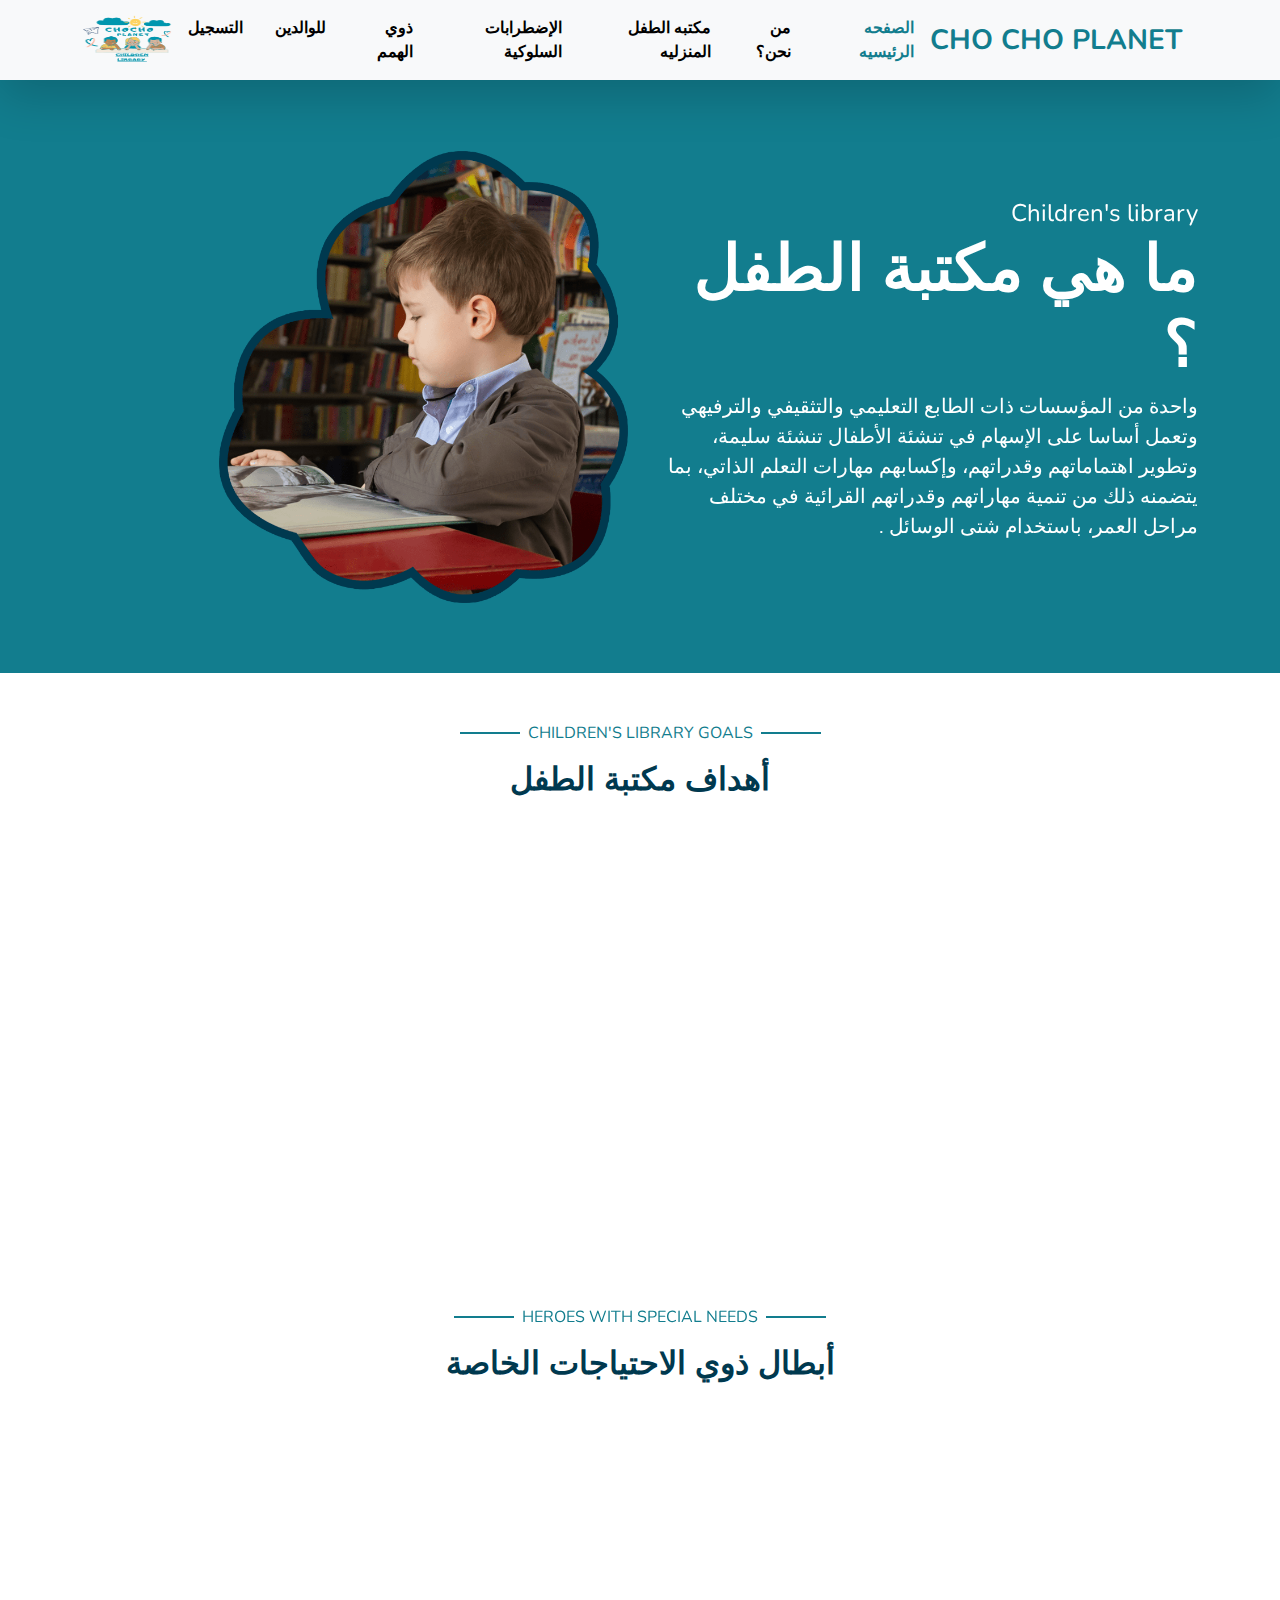
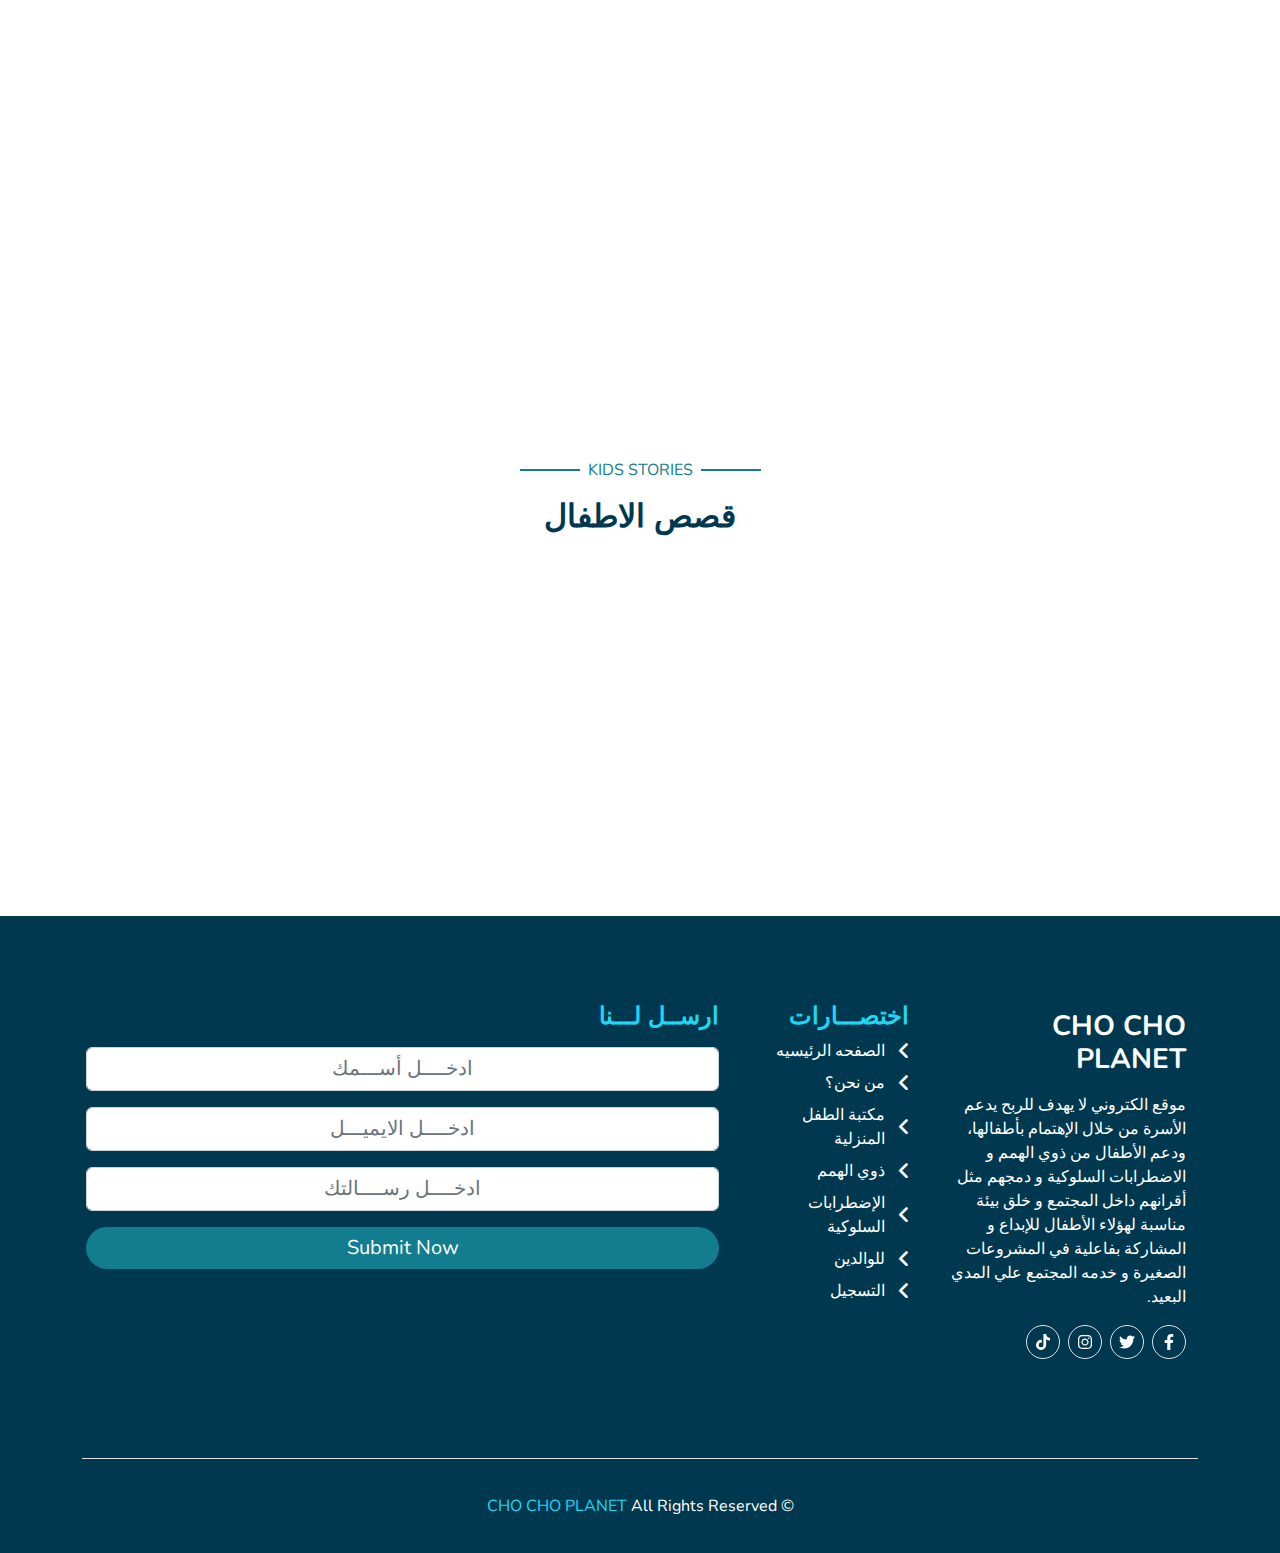
==== commit c1698f99: "Add files via upload" ====
--- a/index.html
+++ b/index.html
@@ -421,6 +421,8 @@
                 موقع الكتروني لا يهدف للربح يدعم الأسرة من خلال الإهتمام بأطفالها، ودعم الأطفال من ذوي الهمم و الاضطرابات السلوكية و دمجهم مثل أقرانهم داخل المجتمع و خلق بيئة مناسبة لهؤلاء الأطفال للإبداع و المشاركة بفاعلية في المشروعات الصغيرة و خدمه المجتمع علي المدي البعيد.
               </p>
               <ul class="list-unstyled mb-0 p-0 d-flex gap-2">
+
+                
                 <li>
                   <a href="https://www.facebook.com/profile.php?id=100079560855565&mibextid=ZbWKwL" target="_blank" aria-label="facebook-icon">
                     <i
@@ -430,6 +432,23 @@
                   </a>
                 </li>
 
+                <li>
+                  <a href="https://twitter.com/Chocho_planet?t=5O5B5GN_t0EomIsQ2uubFQ&s=09" target="_blank" aria-label="tiktok-icon">
+                    <i
+                      class="fa-brands fa-twitter text-white border rounded-circle p-2 "
+                    >
+                    </i>
+                  </a>
+                </li>
+
+                <li>
+                  <a href="https://www.instagram.com/chocho_planet/?igshid=YmMyMTA2M2Y%3D" target="_blank" aria-label="tiktok-icon">
+                    <i
+                      class="fa-brands fa-instagram text-white border rounded-circle p-2 "
+                    >
+                    </i>
+                  </a>
+                </li>
 
                 <li>
                   <a href="http://tiktok.com/@chocho_planet" target="_blank" aria-label="tiktok-icon">
@@ -439,6 +458,10 @@
                     </i>
                   </a>
                 </li>
+
+
+
+
               </ul>
             </div>
           </div>
